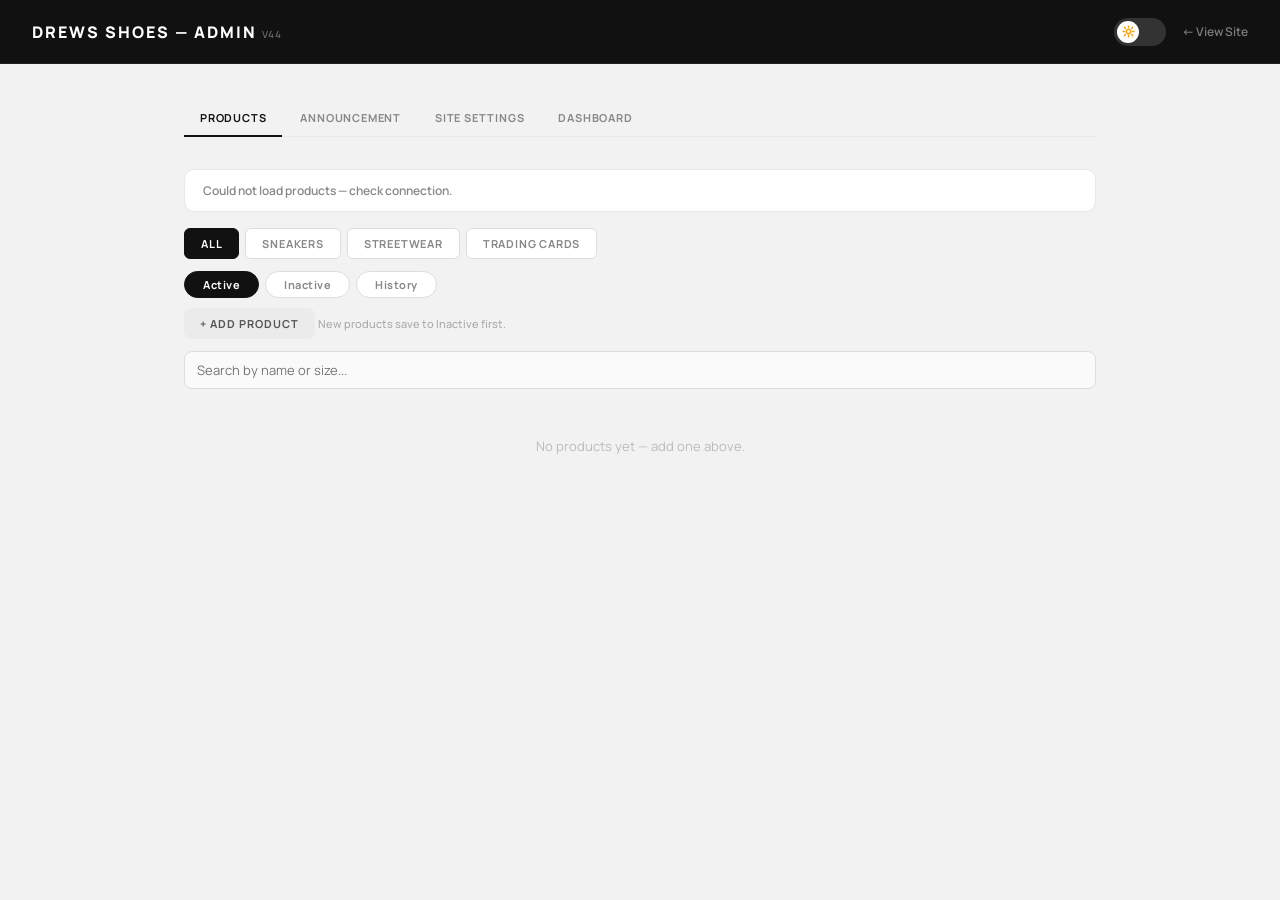
==== admin.html @ 1ef243a6 "Add files via upload" ====
<!DOCTYPE html>
<html lang="en">
<head>
  <meta charset="UTF-8">
  <meta name="viewport" content="width=device-width, initial-scale=1.0">
  <title>Drews Shoes — Admin</title>
  <link href="https://fonts.googleapis.com/css2?family=Manrope:wght@400;500;600;700;800&display=swap" rel="stylesheet">
  <style>
    *, *::before, *::after { box-sizing: border-box; margin: 0; padding: 0; }

    :root {
      --bg: #f2f2f2;
      --surface: #fff;
      --surface-alt: #f9f9f9;
      --border-col: #e8e8e8;
      --border-input: #ddd;
      --text: #111;
      --text-muted: #888;
      --text-faint: #aaa;
      --header-bg: #111;
      --header-text: #fff;
      --header-muted: rgba(255,255,255,0.45);
      --card-bg: #fff;
      --input-bg: #fafafa;
      --row-bg: #fff;
      --row-selected: #fafafa;
      --btn-primary-bg: #111;
      --btn-primary-text: #fff;
      --btn-secondary-bg: #ebebeb;
      --btn-secondary-text: #555;
      --edit-form-bg: #f9f9f9;
      --stat-bg: #fff;
      --quick-link-bg: #fafafa;
      --quick-link-hover: #f0f0f0;
      --pill-active-bg: #111;
      --pill-active-text: #fff;
      --bulk-text: #111;
      --modal-overlay: rgba(0,0,0,0.6);
      --warning-bg: #fff8e1;
      --warning-border: #f59e0b;
      --warning-text: #92400e;
    }

    [data-theme="dark"] {
      --bg: #111;
      --surface: #1c1c1c;
      --surface-alt: #242424;
      --border-col: #2e2e2e;
      --border-input: #383838;
      --text: #f0f0f0;
      --text-muted: #999;
      --text-faint: #666;
      --header-bg: #0a0a0a;
      --header-text: #fff;
      --header-muted: rgba(255,255,255,0.35);
      --card-bg: #1c1c1c;
      --input-bg: #242424;
      --row-bg: #1c1c1c;
      --row-selected: #252525;
      --btn-primary-bg: #f0f0f0;
      --btn-primary-text: #111;
      --btn-secondary-bg: #2a2a2a;
      --btn-secondary-text: #ccc;
      --edit-form-bg: #242424;
      --stat-bg: #1c1c1c;
      --quick-link-bg: #1c1c1c;
      --quick-link-hover: #252525;
      --pill-active-bg: #f0f0f0;
      --pill-active-text: #111;
      --bulk-text: #f0f0f0;
      --modal-overlay: rgba(0,0,0,0.85);
      --warning-bg: #2a2000;
      --warning-border: #854d0e;
      --warning-text: #fbbf24;
    }

    body { font-family: 'Manrope', sans-serif; background: var(--bg); color: var(--text); -webkit-font-smoothing: antialiased; -moz-osx-font-smoothing: grayscale; text-rendering: optimizeLegibility; min-height: 100vh; transition: background 0.2s, color 0.2s; }

    .header {
      background: #111; padding: 0 32px; height: 64px;
      display: flex; align-items: center; justify-content: space-between;
      border-bottom: 1px solid rgba(255,255,255,0.07); position: sticky; top: 0; z-index: 100;
    }
    .header h1 { font-size: 16px; font-weight: 800; letter-spacing: 2px; text-transform: uppercase; color: #fff; }
    .header a { font-size: 12px; font-weight: 600; color: rgba(255,255,255,0.45); text-decoration: none; }
    .header a:hover { color: #fff; }

    .container { max-width: 960px; margin: 0 auto; padding: 36px 24px 80px; }

    .main-tabs { display: flex; gap: 2px; margin-bottom: 32px; border-bottom: 1px solid var(--border-col); }
    .main-tab {
      padding: 10px 16px; font-size: 11px; font-weight: 700; letter-spacing: 0.8px;
      text-transform: uppercase; cursor: pointer; border: none; background: none;
      color: var(--text-muted); border-bottom: 2px solid transparent; margin-bottom: -1px;
      font-family: 'Manrope', sans-serif; transition: color 0.15s, border-color 0.15s; white-space: nowrap;
    }
    .main-tab.active { color: var(--text); border-bottom-color: var(--text); }
    .main-tab:hover { color: var(--text); }

    .tab-panel { display: none; }
    .tab-panel.active { display: block; }

    .card { background: var(--card-bg); border-radius: 14px; padding: 28px; border: 1px solid var(--border-col); margin-bottom: 20px; }
    .card h2 { font-size: 13px; font-weight: 800; letter-spacing: 1px; text-transform: uppercase; color: #111; margin-bottom: 20px; }

    .form-grid { display: grid; grid-template-columns: 1fr 1fr; gap: 14px; }
    .form-group { display: flex; flex-direction: column; gap: 6px; }
    .form-group.full { grid-column: 1 / -1; }
    label { font-size: 11px; font-weight: 700; text-transform: uppercase; letter-spacing: 0.8px; color: #888; }
    input, select, textarea {
      padding: 10px 12px; border-radius: 8px; border: 1px solid var(--border-input);
      font-family: 'Manrope', sans-serif; font-size: 13px; color: var(--text);
      background: var(--input-bg); transition: border-color 0.15s; width: 100%;
    }
    input:focus, select:focus, textarea:focus { outline: none; border-color: var(--text); background: var(--surface); }
    input[type=number]::-webkit-inner-spin-button,
    input[type=number]::-webkit-outer-spin-button { -webkit-appearance: none; margin: 0; }
    input[type=number] { -moz-appearance: textfield; }

    .row-loading {
      opacity: 0.45;
      pointer-events: none;
      transition: opacity 0.15s;
    }
    .toast-working {
      position: fixed; bottom: 24px; left: 50%; transform: translateX(-50%);
      background: #444; color: #fff; padding: 10px 20px; border-radius: 8px;
      font-size: 13px; font-weight: 600; opacity: 0; pointer-events: none;
      transition: opacity 0.15s; z-index: 9998;
    }
    .toast-working.show { opacity: 1; }
    textarea { resize: vertical; min-height: 60px; }
    .helper { font-size: 12px; color: #aaa; margin-top: 4px; line-height: 1.5; }

    .btn-primary {
      padding: 10px 20px; background: var(--btn-primary-bg); color: var(--btn-primary-text); border: none;
      border-radius: 8px; font-family: 'Manrope', sans-serif;
      font-size: 11px; font-weight: 700; letter-spacing: 1px; text-transform: uppercase;
      cursor: pointer; transition: opacity 0.15s;
      -webkit-font-smoothing: antialiased;
    }
    .btn-primary:hover { opacity: 0.78; }
    .btn-secondary {
      padding: 10px 20px; background: var(--btn-secondary-bg); color: var(--btn-secondary-text); border: none;
      border-radius: 8px; font-family: 'Manrope', sans-serif;
      font-size: 11px; font-weight: 700; letter-spacing: 1px; text-transform: uppercase;
      cursor: pointer; transition: background 0.15s;
      -webkit-font-smoothing: antialiased;
    }
    .btn-secondary:hover { background: var(--border-input); }
    .btn-danger {
      padding: 5px 11px; border-radius: 6px; border: 1px solid var(--border-col);
      background: var(--row-bg); color: var(--text-faint); cursor: pointer;
      font-size: 11px; font-weight: 600; font-family: 'Manrope', sans-serif;
      transition: color 0.15s, border-color 0.15s;
      -webkit-font-smoothing: antialiased;
    }
    .btn-danger:hover { color: #dc2626; border-color: #fca5a5; background: #fff5f5; }
    [data-theme="dark"] .btn-danger:hover { background: #2a0a0a; border-color: #7f1d1d; }
    [data-theme="dark"] .btn-edit:hover { color: var(--text); border-color: var(--text-muted); background: var(--surface-alt); }
    [data-theme="dark"] .card h2 { color: var(--text); }
    [data-theme="dark"] label { color: var(--text-muted); }
    [data-theme="dark"] .product-name { color: var(--text); }
    [data-theme="dark"] .product-meta { color: var(--text-muted); }
    [data-theme="dark"] .product-price { color: var(--text); }
    [data-theme="dark"] .confirm-title { color: var(--text); }
    [data-theme="dark"] .confirm-message { color: var(--text-muted); }
    [data-theme="dark"] .confirm-sub { color: var(--text-faint); }
    [data-theme="dark"] .relist-modal h2 { color: var(--text); }
    [data-theme="dark"] .quick-link-name { color: var(--text); }
    [data-theme="dark"] .quick-link-desc { color: var(--text-muted); }
    [data-theme="dark"] .quick-link-arrow { color: var(--text-faint); }
    [data-theme="dark"] .quick-link { border-color: var(--border-col); }
    [data-theme="dark"] .stat-value { color: var(--text); }
    [data-theme="dark"] .stat-label { color: var(--text-muted); }
    [data-theme="dark"] .helper { color: var(--text-faint); }
    [data-theme="dark"] .toggle-label { color: var(--text); }
    [data-theme="dark"] .social-label { color: var(--text-muted); }
    [data-theme="dark"] .banner-preview { border-color: var(--border-col); }
    [data-theme="dark"] .empty { color: var(--text-faint); }
    [data-theme="dark"] .status-bar { color: var(--text-muted); }
    [data-theme="dark"] .card[style*="surface-alt"] p { color: var(--text-muted); }
    [data-theme="dark"] .card[style*="surface-alt"] strong { color: var(--text); }
    [data-theme="dark"] .swatch.selected { border-color: #fff; }
    [data-theme="dark"] .row-loading { opacity: 0.3; }
    [data-theme="dark"] input::placeholder { color: var(--text-faint); }
    [data-theme="dark"] textarea::placeholder { color: var(--text-faint); }
    [data-theme="dark"] select option { background: var(--card-bg); color: var(--text); }
    [data-theme="dark"] .main-tab { color: var(--text-muted); }
    [data-theme="dark"] .main-tabs { border-bottom-color: var(--border-col); }
    [data-theme="dark"] .sub-tab:hover:not(.active) { color: var(--text); border-color: var(--text-muted); }
    [data-theme="dark"] .bulk-btn { border-color: var(--border-col); background: var(--surface-alt); color: var(--text); }
    [data-theme="dark"] .bulk-btn:hover { background: var(--row-selected); }
    [data-theme="dark"] .bulk-btn.danger { color: #fca5a5; border-color: #7f1d1d; background: #1a0808; }
    .bulk-btn.inactive-action { background:#f0f0f0; border-color:#ddd; color:#444; }
    .bulk-btn.inactive-action:hover { background:#e4e4e4; }
    [data-theme="dark"] .bulk-btn.inactive-action { background:var(--surface-alt); border-color:var(--border-col); color:var(--text-muted); }
    .bulk-btn.active-action { background:#dcfce7; border-color:#86efac; color:#16a34a; }
    .bulk-btn.active-action:hover { background:#bbf7d0; border-color:#4ade80; }
    [data-theme="dark"] .bulk-btn.active-action { background:#052e16; border-color:#166534; color:#4ade80; }
    .bulk-btn.active-action:hover { background:#bbf7d0; border-color:#4ade80; }
    [data-theme="dark"] .bulk-btn.active-action { background:#052e16; border-color:#166534; color:#4ade80; }
    .bulk-btn.sold-action { background:var(--row-bg); border-color:var(--border-col); color:var(--text-muted); }
    .bulk-btn.sold-action:hover { background:#fff5f5; border-color:#fca5a5; color:#dc2626; }
    [data-theme="dark"] .bulk-btn.sold-action:hover { background:#1f0808; border-color:#7f1d1d; color:#fca5a5; }
    [data-theme="dark"] .status-pill:hover:not(.active) { border-color: var(--text-muted) !important; color: var(--text) !important; }
    .btn-copy {
      padding: 5px 11px; border-radius: 6px; border: 1px solid var(--border-col);
      background: var(--row-bg); color: var(--text-muted); cursor: pointer;
      font-size: 11px; font-weight: 600; font-family: 'Manrope', sans-serif;
      transition: color 0.15s, border-color 0.15s, background 0.15s;
      -webkit-font-smoothing: antialiased;
    }
    .btn-copy:hover { color: #2563eb; border-color: #93c5fd; background: #eff6ff; }
    .btn-edit {
      padding: 5px 11px; border-radius: 6px; border: 1px solid var(--border-col);
      background: var(--row-bg); color: var(--text-muted); cursor: pointer;
      font-size: 11px; font-weight: 600; font-family: 'Manrope', sans-serif;
      transition: color 0.15s, border-color 0.15s, background 0.15s;
      -webkit-font-smoothing: antialiased;
    }
    .btn-edit:hover { color: var(--text); border-color: var(--text-muted); background: var(--surface-alt); }
    .btn-status {
      padding: 5px 11px; border-radius: 6px; border: none; cursor: pointer;
      font-size: 11px; font-weight: 600; letter-spacing: 0.3px;
      font-family: 'Manrope', sans-serif;
      -webkit-font-smoothing: antialiased;
    }
    .btn-status.in-stock { background: #f0f0f0; color: #444; border-color: #ddd; }
    .btn-status.in-stock:hover { background: #e4e4e4; border-color: #bbb; }
    [data-theme="dark"] .btn-status.in-stock { background: var(--surface-alt); border-color: var(--border-col); color: var(--text-muted); }
    [data-theme="dark"] .btn-status.in-stock:hover { background: var(--row-selected); border-color: var(--text-muted); color: var(--text); }
    .btn-status-active { background:#dcfce7 !important; color:#16a34a !important; border:1px solid #86efac !important; }
    .btn-status-active:hover { background:#bbf7d0 !important; border-color:#4ade80 !important; }
    [data-theme="dark"] .btn-status-active { background:#052e16 !important; border-color:#166534 !important; color:#4ade80 !important; }
    .btn-status.sold { background: #fee2e2; color: #dc2626; }
    .btn-sold {
      padding: 5px 10px; border-radius: 6px; border: 1px solid var(--border-col);
      background: var(--row-bg); color: var(--text-muted); cursor: pointer;
      font-size: 11px; font-weight: 600; font-family: 'Manrope', sans-serif;
      transition: all 0.15s; white-space: nowrap;
    }
    .btn-sold:hover { background: #fff5f5; border-color: #fca5a5; color: #dc2626; }
    [data-theme="dark"] .btn-sold:hover { background: #1f0808; border-color: #7f1d1d; color: #fca5a5; }

    .sub-tabs { display: flex; gap: 6px; margin-bottom: 12px; }

    .status-pill {
      padding: 5px 18px; border-radius: 100px !important;
      font-size: 11px; font-weight: 700; letter-spacing: 0.5px;
      font-family: 'Manrope', sans-serif; cursor: pointer;
      border: 1.5px solid var(--border-input) !important; background: var(--row-bg) !important; color: var(--text-muted) !important;
      transition: all 0.15s;
      display: inline-block;
    }
    .status-pill.active { background: var(--pill-active-bg) !important; color: var(--pill-active-text) !important; border-color: var(--pill-active-bg) !important; }
    .pill-count { opacity: 0.6; font-weight: 600; font-size: 10px; }
    .status-pill:hover:not(.active) { border-color: #999 !important; color: #555 !important; }

    .bulk-bar {
      display: flex; align-items: center; justify-content: space-between;
      background: #111; border-radius: 10px; padding: 10px 16px;
      margin-bottom: 14px; gap: 12px; flex-wrap: wrap;
    }
    .bulk-left { font-size: 12px; font-weight: 700; color: var(--bulk-text); letter-spacing: 0.5px; }
    .bulk-actions { display: flex; gap: 8px; flex-wrap: wrap; }
    .bulk-btn {
      padding: 5px 12px; border-radius: 6px; border: 1px solid var(--border-input);
      background: #fff; color: #444; cursor: pointer;
      font-size: 11px; font-weight: 600; font-family: 'Manrope', sans-serif;
      transition: all 0.15s; white-space: nowrap;
    }
    .bulk-btn:hover { background: #f0f0f0; border-color: #bbb; }
    .bulk-btn.danger { border-color: #fca5a5; color: #dc2626; background: #fff5f5; }
    .bulk-btn.danger:hover { background: #fee2e2; }

    .product-checkbox {
      width: 16px; height: 16px; cursor: pointer; flex-shrink: 0;
      accent-color: #111;
    }
    .sub-tab {
      padding: 7px 16px; font-size: 11px; font-weight: 700; letter-spacing: 0.8px;
      text-transform: uppercase; cursor: pointer; border: 1px solid var(--border-input);
      background: var(--row-bg); color: var(--text-muted); border-radius: 6px;
      font-family: 'Manrope', sans-serif; transition: all 0.15s;
    }
    .sub-tab.active { background: var(--pill-active-bg); color: var(--pill-active-text); border-color: var(--pill-active-bg); }
    .sub-tab:hover:not(.active) { color: var(--text); border-color: var(--text); }

    .product-list { display: flex; flex-direction: column; gap: 10px; }
    .product-row {
      background: var(--row-bg); border-radius: 12px; border: 1px solid var(--border-col);
      padding: 14px 16px; display: flex; align-items: center; gap: 14px;
    }
    .product-thumb { width: 56px; height: 56px; border-radius: 8px; object-fit: contain; background: var(--surface-alt); flex-shrink: 0; border: 1px solid var(--border-col); }
    .product-info { flex: 1; min-width: 0; }
    .product-name { font-size: 13px; font-weight: 700; color: #111; white-space: nowrap; overflow: hidden; text-overflow: ellipsis; }
    .product-meta { font-size: 11px; color: #999; margin-top: 2px; }
    .product-price { font-size: 15px; font-weight: 800; color: #111; flex-shrink: 0; }
    .product-actions { display: flex; gap: 6px; flex-shrink: 0; }
    .edit-form { background: var(--edit-form-bg); border: 1px solid var(--border-col); border-radius: 12px; padding: 20px; margin-top: -6px; margin-bottom: 4px; }

    .img-preview { width: 80px; height: 80px; border-radius: 8px; border: 1px solid var(--border-input); object-fit: contain; background: #fff; display: none; }
    .img-row { display: flex; align-items: center; gap: 12px; }
    .img-row input { flex: 1; }

    .status-bar { background: var(--row-bg); border: 1px solid var(--border-col); border-radius: 10px; padding: 12px 18px; margin-bottom: 16px; font-size: 12px; color: #888; font-weight: 600; display: none; }

    /* BANNER */
    .banner-preview { border-radius: 10px; padding: 14px 20px; text-align: center; font-size: 13px; font-weight: 600; margin-bottom: 20px; border: 2px dashed #ddd; color: #999; transition: all 0.2s; }
    .banner-preview.live { border-style: solid; }
    .toggle-row { display: flex; align-items: center; gap: 12px; }
    .toggle { position: relative; width: 44px; height: 24px; background: #ddd; border-radius: 12px; cursor: pointer; transition: background 0.2s; flex-shrink: 0; border: none; }
    .toggle.on { background: #111; }
    .toggle::after { content: ""; position: absolute; width: 18px; height: 18px; background: #fff; border-radius: 50%; top: 3px; left: 3px; transition: left 0.2s; box-shadow: 0 1px 3px rgba(0,0,0,0.2); }
    .toggle.on::after { left: 23px; }
    .toggle-label { font-size: 13px; font-weight: 600; color: #111; }
    .swatches { display: flex; gap: 8px; flex-wrap: wrap; }
    .swatch { width: 32px; height: 32px; border-radius: 6px; cursor: pointer; border: 2px solid transparent; transition: border-color 0.15s; }
    .swatch.selected { border-color: #111; }

    /* SETTINGS */
    .social-row { display: flex; align-items: center; gap: 12px; margin-bottom: 10px; }
    .social-label { font-size: 12px; font-weight: 700; color: #555; width: 90px; flex-shrink: 0; }
    .social-row input { flex: 1; }
    .settings-section { margin-bottom: 24px; }
    .settings-section h3 { font-size: 12px; font-weight: 700; letter-spacing: 1px; text-transform: uppercase; color: #888; margin-bottom: 14px; padding-bottom: 8px; border-bottom: 1px solid #eee; }

    /* PROFIT */
    .stats-grid { display: grid; grid-template-columns: repeat(3, 1fr); gap: 14px; margin-bottom: 24px; }
    .stat-box { background: var(--row-bg); border-radius: 12px; border: 1px solid var(--border-col); padding: 20px; text-align: center; }
    .stat-value { font-size: 24px; font-weight: 800; color: #111; letter-spacing: -1px; }
    .stat-value.green { color: #16a34a; }
    .stat-value.red { color: #dc2626; }
    .stat-label { font-size: 11px; font-weight: 600; color: #aaa; text-transform: uppercase; letter-spacing: 0.8px; margin-top: 4px; }
    .profit-list { display: flex; flex-direction: column; gap: 8px; }
    .profit-row { background: #fff; border-radius: 10px; border: 1px solid #e8e8e8; padding: 12px 16px; display: flex; align-items: center; gap: 12px; flex-wrap: wrap; }
    .profit-name { flex: 1; font-size: 13px; font-weight: 600; color: #111; min-width: 120px; }
    .profit-detail { font-size: 12px; color: #888; }
    .profit-gain { font-size: 13px; font-weight: 800; }
    .profit-gain.pos { color: #16a34a; }
    .profit-gain.neg { color: #dc2626; }
    .empty { text-align: center; padding: 40px; color: #bbb; font-size: 13px; }

    .toast { position: fixed; bottom: 24px; left: 50%; transform: translateX(-50%); background: #111; color: #fff; padding: 12px 24px; border-radius: 8px; font-size: 13px; font-weight: 600; opacity: 0; pointer-events: none; transition: opacity 0.2s; z-index: 9999; }
    .toast.show { opacity: 1; }

    .modal-overlay { position: fixed; inset: 0; background: var(--modal-overlay); z-index: 1000; display: flex; align-items: center; justify-content: center; opacity: 0; pointer-events: none; transition: opacity 0.2s; }
    .modal-overlay.active { opacity: 1; pointer-events: all; }
    .relist-modal { background: var(--card-bg); border-radius: 16px; padding: 28px; width: 90%; max-width: 520px; max-height: 90vh; overflow-y: auto; }
    .relist-modal h2 { font-size: 15px; font-weight: 800; letter-spacing: 0.5px; text-transform: uppercase; color: #111; margin-bottom: 8px; }

    .confirm-modal-box {
      background: var(--card-bg);
      border-radius: 16px;
      padding: 32px 28px;
      width: 90%; max-width: 400px;
      text-align: center;
      box-shadow: 0 20px 60px rgba(0,0,0,0.2);
    }
    .confirm-icon {
      width: 48px; height: 48px; border-radius: 12px;
      background: #f0f0f0;
      display: flex; align-items: center; justify-content: center;
      font-size: 22px; margin: 0 auto 16px;
    }
    .confirm-title {
      font-size: 18px; font-weight: 800; color: #111;
      margin-bottom: 10px; letter-spacing: -0.5px;
    }
    .confirm-message {
      font-size: 13px; font-weight: 600; color: #888;
      margin-bottom: 8px; line-height: 1.5;
    }
    .confirm-sub {
      font-size: 12px; color: #bbb; margin-bottom: 24px; line-height: 1.5;
    }
    .confirm-btns { display: flex; flex-direction: column; gap: 8px; }

    .quick-links { display: flex; flex-direction: column; gap: 10px; }
    .quick-link {
      display: flex; align-items: center; gap: 16px;
      padding: 14px 16px; border-radius: 12px; border: 1px solid var(--border-col);
      text-decoration: none; background: var(--quick-link-bg);
      transition: background 0.15s, border-color 0.15s;
    }
    .quick-link:hover { background: var(--quick-link-hover); border-color: var(--border-input); }
    .quick-link-icon {
      width: 40px; height: 40px; border-radius: 10px; flex-shrink: 0;
      display: flex; align-items: center; justify-content: center;
    }
    .quick-link-icon svg {
      width: 18px; height: 18px; fill: none; stroke: #fff;
      stroke-width: 1.8; stroke-linecap: round; stroke-linejoin: round;
    }
    .quick-link-info { flex: 1; min-width: 0; }
    .quick-link-name { font-size: 13px; font-weight: 700; color: #111; }
    .quick-link-desc { font-size: 12px; color: #999; margin-top: 2px; }
    .quick-link-arrow { font-size: 16px; color: #ccc; flex-shrink: 0; }

    @media (max-width: 640px) {
      /* Layout */
      .form-grid { grid-template-columns: 1fr; }
      .stats-grid { grid-template-columns: 1fr 1fr; }
      .header { padding: 0 14px; }
      .header h1 { font-size: 13px; letter-spacing: 1px; }
      .container { padding: 20px 12px 80px; }

      /* Main tabs - scrollable */
      .main-tabs { gap: 0; overflow-x: auto; -webkit-overflow-scrolling: touch; border-bottom: 1px solid var(--border-col); }
      .main-tab { padding: 10px 14px; font-size: 10px; white-space: nowrap; }

      /* Cards */
      .card { padding: 18px 14px; }
      .card h2 { font-size: 12px; margin-bottom: 14px; }

      /* Sub tabs */
      .sub-tabs { overflow-x: auto; -webkit-overflow-scrolling: touch; flex-wrap: nowrap; gap: 5px; padding-bottom: 4px; }
      .sub-tab { white-space: nowrap; padding: 6px 12px; font-size: 10px; }
      .status-pill { padding: 4px 12px; font-size: 10px; }

      /* Product rows - stack cleanly */
      .product-row { flex-wrap: wrap; gap: 10px; padding: 12px; }
      .product-thumb { width: 48px; height: 48px; }
      .product-info { flex: 1; min-width: 0; }
      .product-name { font-size: 12px; }
      .product-meta { font-size: 10px; }
      .product-price { font-size: 14px; order: 3; }
      .product-actions { width: 100%; display: flex; flex-wrap: wrap; gap: 5px; order: 4; }
      .product-actions button { flex: 1; min-width: 70px; font-size: 10px; padding: 7px 6px; text-align: center; }

      /* Bulk bar */
      .bulk-bar { flex-direction: column; align-items: flex-start; gap: 8px; }

      /* Select all row */
      .product-checkbox { width: 18px; height: 18px; }

      /* Edit form */
      .edit-form { padding: 14px; }
      .edit-form .form-grid { grid-template-columns: 1fr; }

      /* Buttons */
      .btn-primary, .btn-secondary { padding: 10px 16px; font-size: 11px; }

      /* Confirm modals */
      .confirm-modal-box { padding: 24px 20px; }
      .confirm-title { font-size: 16px; }
      .confirm-btns { flex-direction: column; gap: 8px; }
      .confirm-btns button { width: 100%; }

      /* Relist modal */
      .relist-modal { padding: 20px; max-height: 85vh; }

      /* Stats boxes */
      .stat-box { padding: 14px; }
      .stat-value { font-size: 20px; }

      /* Quick links */
      .quick-link { padding: 12px; }
      .quick-link-icon { width: 36px; height: 36px; }
      .quick-link-name { font-size: 12px; }
      .quick-link-desc { display: none; }

      /* Social rows in settings */
      .social-row { flex-direction: column; align-items: flex-start; gap: 6px; }
      .social-label { width: auto; }

      /* Banner preview */
      .banner-preview { font-size: 12px; padding: 10px; }

      /* Price field with $ prefix */
      .img-row { flex-wrap: wrap; }
      .img-preview { width: 60px; height: 60px; }

      /* Archive stats inline */
      .stat-box[style] { min-width: 0; }
    }

    @media (max-width: 380px) {
      .main-tab { padding: 9px 10px; font-size: 9px; }
      .product-actions button { font-size: 9px; padding: 6px 4px; }
      .stats-grid { grid-template-columns: 1fr; }
    }
  </style>
</head>
<body>

<header class="header">
  <h1>DREWS SHOES — Admin <span style="font-size:10px;font-weight:500;opacity:0.4;letter-spacing:1px;">v44</span></h1>
  <div style="display:flex; align-items:center; gap:16px;">
    <button id="themeToggle" onclick="toggleTheme()" aria-label="Toggle dark mode" style="background:none; border:none; cursor:pointer; padding:0; display:flex; align-items:center;">
      <div id="themeSwitch" style="width:52px; height:28px; border-radius:14px; background:rgba(255,255,255,0.2); display:flex; align-items:center; padding:3px; transition:background 0.25s; position:relative;">
        <div id="thumbCircle" style="width:22px; height:22px; border-radius:50%; background:#fff; transition:transform 0.25s; display:flex; align-items:center; justify-content:center; transform:translateX(0);">
          <svg id="sunIcon" width="13" height="13" viewBox="0 0 24 24" fill="none" stroke="#f59e0b" stroke-width="2.5" stroke-linecap="round">
            <circle cx="12" cy="12" r="4"/><line x1="12" y1="2" x2="12" y2="5"/><line x1="12" y1="19" x2="12" y2="22"/>
            <line x1="4.22" y1="4.22" x2="6.34" y2="6.34"/><line x1="17.66" y1="17.66" x2="19.78" y2="19.78"/>
            <line x1="2" y1="12" x2="5" y2="12"/><line x1="19" y1="12" x2="22" y2="12"/>
            <line x1="4.22" y1="19.78" x2="6.34" y2="17.66"/><line x1="17.66" y1="6.34" x2="19.78" y2="4.22"/>
          </svg>
          <svg id="moonIcon" width="12" height="12" viewBox="0 0 24 24" fill="none" stroke="#a78bfa" stroke-width="2.5" stroke-linecap="round" style="display:none;">
            <path d="M21 12.79A9 9 0 1 1 11.21 3 7 7 0 0 0 21 12.79z"/>
          </svg>
        </div>
      </div>
    </button>
    <a href="index.html" style="font-size:12px; font-weight:600; color:rgba(255,255,255,0.45); text-decoration:none;">← View Site</a>
  </div>
</header>

<div class="container">

  <div class="main-tabs">
    <button class="main-tab active" onclick="switchMainTab('products')">Products</button>
    <button class="main-tab" onclick="switchMainTab('banner')">Announcement</button>
    <button class="main-tab" onclick="switchMainTab('settings')">Site Settings</button>
    <button class="main-tab" onclick="switchMainTab('dashboard')">Dashboard</button>
  </div>

  <!-- PRODUCTS -->
  <div class="tab-panel active" id="panel-products">
    <div class="status-bar" id="statusBar">Loading products...</div>
    <!-- Category tabs -->
    <div class="sub-tabs" id="categoryTabs">
      <button class="sub-tab active" onclick="switchCategory('all')">All</button>
      <button class="sub-tab" onclick="switchCategory('sneakers')">Sneakers</button>
      <button class="sub-tab" onclick="switchCategory('streetwear')">Streetwear</button>
      <button class="sub-tab" onclick="switchCategory('cards')">Trading Cards</button>
    </div>
    <!-- Status pills - rendered once, updated via switchStatus -->
    <div id="statusTabsContainer">
      <div style="display:flex; gap:6px; margin-bottom:10px;">
        <button class="status-pill active" id="pillActive" onclick="switchStatus('active')">Active <span class="pill-count" id="countActive"></span></button>
        <button class="status-pill" id="pillInactive" onclick="switchStatus('inactive')">Inactive <span class="pill-count" id="countInactive"></span></button>
        <button class="status-pill" id="pillArchive" onclick="switchStatus('archive')">History <span class="pill-count" id="countArchive"></span></button>
      </div>
    </div>
    <!-- Add Product trigger -->
    <div id="addProductCard" style="display:flex; flex-direction:column; align-items:flex-end; gap:5px; margin-bottom:12px;">
      <button class="btn-secondary" style="padding:8px 16px; font-size:11px;" onclick="openAddProductModal()">+ Add Product</button>
      <span style="font-size:11px; color:var(--text-faint); font-weight:500; line-height:1;">New products save to Inactive first.</span>
    </div>
    <div id="searchBar" style="margin-bottom:8px; display:none;">
      <div style="position:relative;">
        <input type="text" id="searchInput" placeholder="Search by name or size..." oninput="applySearch()"
          style="width:100%; padding:9px 36px 9px 12px; border:1px solid var(--border-input); border-radius:8px;
          background:var(--input-bg); color:var(--text); font-family:'Manrope',sans-serif; font-size:13px;">
        <button id="searchClear" onclick="clearSearch()" style="display:none; position:absolute; right:10px; top:50%;
          transform:translateY(-50%); background:none; border:none; cursor:pointer; color:var(--text-muted);
          font-size:16px; line-height:1; padding:0;">✕</button>
      </div>
    </div>
    <div class="product-list" id="productList"></div>
  </div>

  <!-- ANNOUNCEMENT -->
  <div class="tab-panel" id="panel-banner">
    <div class="card">
      <h2>Announcement Banner</h2>
      <p style="font-size:13px; color:#888; margin-bottom:20px; line-height:1.6;">Show a message at the top of every page — great for sales, new drops, or any update.</p>
      <div id="bannerPreview" class="banner-preview">Banner preview will appear here</div>
      <div class="form-grid">
        <div class="form-group full">
          <label>Message</label>
          <input type="text" id="bannerText" placeholder="e.g. New Jordan drop Friday at 6PM — follow @drewsshoes_ on IG" oninput="updateBannerPreview()">
        </div>
        <div class="form-group">
          <label>Background Color</label>
          <div class="swatches" style="margin-top:6px;">
            <div class="swatch selected" style="background:#111;" data-color="#111" data-text="#fff" onclick="selectSwatch(this)"></div>
            <div class="swatch" style="background:#dc2626;" data-color="#dc2626" data-text="#fff" onclick="selectSwatch(this)"></div>
            <div class="swatch" style="background:#16a34a;" data-color="#16a34a" data-text="#fff" onclick="selectSwatch(this)"></div>
            <div class="swatch" style="background:#2563eb;" data-color="#2563eb" data-text="#fff" onclick="selectSwatch(this)"></div>
            <div class="swatch" style="background:#9333ea;" data-color="#9333ea" data-text="#fff" onclick="selectSwatch(this)"></div>
            <div class="swatch" style="background:#f59e0b;" data-color="#f59e0b" data-text="#111" onclick="selectSwatch(this)"></div>
          </div>
        </div>
        <div class="form-group">
          <label>Status</label>
          <div class="toggle-row" style="margin-top:10px;">
            <button class="toggle" id="bannerToggle" onclick="toggleBanner()"></button>
            <span class="toggle-label" id="bannerToggleLabel">Off</span>
          </div>
        </div>
      </div>
      <div style="margin-top:20px; display:flex; gap:10px;">
        <button class="btn-primary" onclick="saveBanner()">Save Banner</button>
        <button class="btn-secondary" onclick="clearBanner()">Clear</button>
      </div>
    </div>
    <div class="card" style="background:var(--surface-alt);">
      <h2>How It Works</h2>
      <p style="font-size:13px; color:var(--text-muted); line-height:1.8;">
        1. Type your message and pick a color.<br>
        2. Toggle it <strong>On</strong> and hit <strong>Save Banner</strong>.<br>
        3. The banner saves to this browser. To show it on the live site, a small script on each page reads it — this works best if you always manage the site from the same browser/device.<br>
        4. Toggle <strong>Off</strong> anytime to hide it without losing your message.
      </p>
    </div>
  </div>

  <!-- SETTINGS -->
  <div class="tab-panel" id="panel-settings">
    <div class="card">
      <h2>Contact</h2>
      <div class="form-group full">
        <label>Contact Email</label>
        <input type="email" id="settingEmail" placeholder="yourname@email.com">
        <span class="helper">Powers the "Email Us" button in the purchase popup when a customer clicks on a product.</span>
      </div>
    </div>
    <div class="card">
      <h2>Social Links</h2>
      <p class="helper" style="margin-bottom:16px; line-height:1.6;">These URLs power the social buttons in your site footer. Leave blank to default to the platform homepage.</p>
      <div class="social-row"><span class="social-label">Instagram</span><input type="text" id="socialIG" placeholder="https://www.instagram.com/yourhandle"></div>
      <div class="social-row"><span class="social-label">YouTube</span><input type="text" id="socialYT" placeholder="https://www.youtube.com/@yourhandle"></div>
      <div class="social-row"><span class="social-label">TikTok</span><input type="text" id="socialTT" placeholder="https://www.tiktok.com/@yourhandle"></div>
      <div class="social-row"><span class="social-label">Facebook</span><input type="text" id="socialFB" placeholder="https://facebook.com/yourpage"></div>
      <div class="social-row"><span class="social-label">Twitter / X</span><input type="text" id="socialTW" placeholder="https://twitter.com/yourhandle"></div>
    </div>
    <div class="card">
      <h2>Copyright</h2>
      <div class="form-group">
        <label>Founded Year</label>
        <input type="number" id="settingYear" placeholder="2018">
        <span class="helper">Updates the footer copyright year on the live site</span>
      </div>
    </div>
    <button class="btn-primary" onclick="saveSettings()">Save Settings</button>
    <p style="font-size:12px; color:#aaa; margin-top:12px;">Settings are saved locally in this browser for reference.</p>
  </div>

  <!-- DASHBOARD -->
  <div class="tab-panel" id="panel-dashboard">

    <!-- Site Stats -->
    <div class="card">
      <h2>Site Stats</h2>
      <div class="stats-grid">
        <div class="stat-box"><div class="stat-value" id="statTotal">—</div><div class="stat-label">Total Listings</div></div>
        <div class="stat-box"><div class="stat-value green" id="statAvailable">—</div><div class="stat-label">Available</div></div>
        <div class="stat-box"><div class="stat-value red" id="statSold">—</div><div class="stat-label">Sold</div></div>
        <div class="stat-box"><div class="stat-value" id="statSneakers">—</div><div class="stat-label">Sneakers</div></div>
        <div class="stat-box"><div class="stat-value" id="statStreetwear">—</div><div class="stat-label">Streetwear</div></div>
        <div class="stat-box"><div class="stat-value" id="statCards">—</div><div class="stat-label">Trading Cards</div></div>
      </div>
      <button class="btn-secondary" style="margin-top:4px;" onclick="loadStats().then(()=>showToast('Stats refreshed!'))">Refresh Stats</button>
    </div>

    <!-- Quick Links -->
    <div class="card">
      <h2>Quick Links</h2>
      <div class="quick-links">
        <a href="https://dashboard.stripe.com" target="_blank" class="quick-link">
          <div class="quick-link-icon" style="background:#635bff;">
            <svg viewBox="0 0 24 24"><path d="M21 4H3C1.9 4 1 4.9 1 6v12c0 1.1.9 2 2 2h18c1.1 0 2-.9 2-2V6c0-1.1-.9-2-2-2zm0 14H3V6h18v12z"/><path d="M5 10h3v4H5z"/></svg>
          </div>
          <div class="quick-link-info">
            <div class="quick-link-name">Stripe Dashboard</div>
            <div class="quick-link-desc">View payments, payouts, and sales history</div>
          </div>
          <div class="quick-link-arrow">→</div>
        </a>
        <a href="https://supabase.com/dashboard" target="_blank" class="quick-link">
          <div class="quick-link-icon" style="background:#3ecf8e;">
            <svg viewBox="0 0 24 24"><ellipse cx="12" cy="7" rx="8" ry="4"/><path d="M4 7v5c0 2.2 3.6 4 8 4s8-1.8 8-4V7"/><path d="M4 12v5c0 2.2 3.6 4 8 4s8-1.8 8-4v-5"/></svg>
          </div>
          <div class="quick-link-info">
            <div class="quick-link-name">Supabase</div>
            <div class="quick-link-desc">Manage your database and products table</div>
          </div>
          <div class="quick-link-arrow">→</div>
        </a>
        <a href="https://github.com" target="_blank" class="quick-link">
          <div class="quick-link-icon" style="background:#111;">
            <svg viewBox="0 0 24 24"><path d="M12 2C6.48 2 2 6.48 2 12c0 4.42 2.87 8.17 6.84 9.49.5.09.68-.22.68-.48v-1.7c-2.78.6-3.37-1.34-3.37-1.34-.45-1.16-1.11-1.47-1.11-1.47-.91-.62.07-.61.07-.61 1 .07 1.53 1.03 1.53 1.03.89 1.52 2.34 1.08 2.91.83.09-.65.35-1.08.63-1.33-2.22-.25-4.55-1.11-4.55-4.94 0-1.09.39-1.98 1.03-2.68-.1-.25-.45-1.27.1-2.64 0 0 .84-.27 2.75 1.02A9.56 9.56 0 0 1 12 6.8c.85 0 1.71.11 2.51.33 1.91-1.29 2.75-1.02 2.75-1.02.55 1.37.2 2.39.1 2.64.64.7 1.03 1.59 1.03 2.68 0 3.84-2.34 4.68-4.57 4.93.36.31.68.92.68 1.85v2.74c0 .27.18.58.69.48A10.01 10.01 0 0 0 22 12c0-5.52-4.48-10-10-10z"/></svg>
          </div>
          <div class="quick-link-info">
            <div class="quick-link-name">GitHub</div>
            <div class="quick-link-desc">Update your site files and manage your repo</div>
          </div>
          <div class="quick-link-arrow">→</div>
        </a>
        <a href="https://www.instagram.com" target="_blank" class="quick-link" id="quickLinkIG">
          <div class="quick-link-icon" style="background:linear-gradient(135deg,#f09433,#e6683c,#dc2743,#cc2366,#bc1888);">
            <svg viewBox="0 0 24 24"><rect x="3" y="3" width="18" height="18" rx="5"/><circle cx="12" cy="12" r="4"/><circle cx="17.5" cy="6.5" r="1.2"/></svg>
          </div>
          <div class="quick-link-info">
            <div class="quick-link-name">Instagram</div>
            <div class="quick-link-desc">Check DMs and manage your store page</div>
          </div>
          <div class="quick-link-arrow">→</div>
        </a>
        <a href="index.html" target="_blank" class="quick-link">
          <div class="quick-link-icon" style="background:#2563eb;">
            <svg viewBox="0 0 24 24"><path d="M3 9l9-7 9 7v11a2 2 0 0 1-2 2H5a2 2 0 0 1-2-2z"/><polyline points="9 22 9 12 15 12 15 22"/></svg>
          </div>
          <div class="quick-link-info">
            <div class="quick-link-name">View Your Site</div>
            <div class="quick-link-desc">Open the live storefront in a new tab</div>
          </div>
          <div class="quick-link-arrow">→</div>
        </a>
      </div>
    </div>

  </div>

</div>

<!-- MARK AS SOLD CONFIRM MODAL -->
<div class="modal-overlay" id="confirmModal">
  <div class="confirm-modal-box">
    <p class="confirm-title">Mark as Sold?</p>
    <p class="confirm-message" id="confirmMessage"></p>
    <p class="confirm-sub">This will remove it from your listings and move it to History.</p>
    <div class="confirm-btns">
      <button class="btn-primary" onclick="markSold()">Yes, Move to History</button>
      <button class="btn-secondary" onclick="document.getElementById('confirmModal').classList.remove('active')">Cancel</button>
    </div>
  </div>
</div>

<!-- REMOVE CONFIRM MODAL -->
<div class="modal-overlay" id="removeModal">
  <div class="confirm-modal-box">
    <p class="confirm-title" style="color:#dc2626;">Remove Product?</p>
    <p class="confirm-message" id="removeMessage"></p>
    <p class="confirm-sub">This permanently deletes the product. This cannot be undone.</p>
    <div class="confirm-btns">
      <button class="btn-primary" style="background:#dc2626;" onclick="window.pendingArchiveDeleteId ? confirmArchiveDelete() : confirmRemove()">Yes, Remove</button>
      <button class="btn-secondary" onclick="document.getElementById('removeModal').classList.remove('active')">Cancel</button>
    </div>
  </div>
</div>

<!-- ADD PRODUCT MODAL -->
<div class="modal-overlay" id="addProductModal" onclick="if(event.target===this)closeAddProductModal()">
  <div class="relist-modal">
    <h2>Add Product</h2>
    <div class="form-grid">
      <div class="form-group full">
        <label>Product Name</label>
        <input type="text" id="inputName" placeholder='e.g. Nike Kobe 5 Protro "Hall of Fame"'>
      </div>
      <div class="form-group">
        <label>Category</label>
        <select id="inputCategory" onchange="updateAddFormCategory()">
          <option value="sneakers">Sneakers</option>
          <option value="streetwear">Streetwear</option>
          <option value="cards">Trading Cards</option>
        </select>
      </div>
      <div class="form-group" id="sizeGroup">
        <label>Size (US)</label>
        <input type="number" id="inputSize" step="0.5" placeholder="e.g. 10">
      </div>
      <div class="form-group" id="metaGroup" style="display:none;">
        <label>Size / Description</label>
        <input type="text" id="inputMeta" placeholder="e.g. Size L, Hobby Box">
      </div>
      <div class="form-group">
        <label>Price</label>
        <div style="display:flex; align-items:center;">
          <span style="padding:10px 10px 10px 12px; background:var(--surface-alt); border:1px solid var(--border-input); border-right:none; border-radius:8px 0 0 8px; font-size:13px; color:var(--text-muted); font-weight:600;">$</span>
          <input type="text" id="inputPrice" placeholder="0.00" style="border-radius:0 8px 8px 0; border-left:none;" inputmode="decimal">
        </div>
      </div>
      <div class="form-group full">
        <label>Image Path or URL</label>
        <div class="img-row">
          <input type="text" id="inputImage" placeholder="images/products/filename.jpg" oninput="previewImg(this.value)">
          <img class="img-preview" id="imgPreview" src="" alt="preview">
        </div>
      </div>
      <div class="form-group full">
        <label>Additional Images (one per line)</label>
        <textarea id="inputImages" placeholder="images/products/shoe-side.jpg&#10;images/products/shoe-sole.jpg"></textarea>
      </div>
      <div class="form-group full">
        <label>Stripe Payment Link (optional)</label>
        <input type="text" id="inputStripe" placeholder="https://buy.stripe.com/...">
      </div>
      <div class="form-group" style="display:none;">
        <select id="inputStatus"><option value="inactive">Inactive</option></select>
      </div>
    </div>
    <div style="display:flex; gap:10px; margin-top:20px;">
      <button class="btn-primary" onclick="addProduct()">Add Product</button>
      <button class="btn-secondary" onclick="closeAddProductModal()">Cancel</button>
    </div>
  </div>
</div>

<!-- ARCHIVE BULK EDIT MODAL -->
<div class="modal-overlay" id="archiveBulkEditModal" onclick="if(event.target===this)closeArchiveBulkEditModal()">
  <div class="relist-modal">
    <h2>Edit Selected History Items</h2>
    <div style="background:var(--warning-bg); border:1px solid var(--warning-border); border-radius:8px; padding:10px 14px; margin-bottom:20px; font-size:12px; color:var(--warning-text); font-weight:600;">
      ⚠ Changes will apply to all <span id="archiveBulkEditCount">0</span> selected items. Leave a field blank to keep existing values.
    </div>
    <div class="form-grid">
      <div class="form-group full"><label>Product Name</label><input type="text" id="abeName" placeholder='e.g. Nike Kobe 5 Protro "Hall of Fame"'></div>
      <div class="form-group"><label>Price</label><input type="text" id="abePrice" placeholder="e.g. 240" inputmode="decimal"></div>
      <div class="form-group"><label>Size (US)</label><input type="number" id="abeSize" step="0.5" placeholder="e.g. 10"></div>
      <div class="form-group full"><label>Image URL</label><input type="text" id="abeImage" placeholder="images/products/filename.jpg"></div>
      <div class="form-group full"><label>Stripe Payment Link</label><input type="text" id="abeStripe" placeholder="https://buy.stripe.com/..."></div>
    </div>
    <div style="display:flex; gap:10px; margin-top:20px;">
      <button class="btn-primary" onclick="confirmArchiveBulkEdit()">Save Changes</button>
      <button class="btn-secondary" onclick="closeArchiveBulkEditModal()">Cancel</button>
    </div>
  </div>
</div>

<!-- BULK ARCHIVE RELIST CONFIRM MODAL -->
<div class="modal-overlay" id="bulkArchiveRelistModal">
  <div class="confirm-modal-box">
    <p class="confirm-title">Move to Active?</p>
    <p class="confirm-message" id="bulkArchiveRelistMessage"></p>
    <p class="confirm-sub">These will be moved to Active listings as-is, without editing any details.</p>
    <div class="confirm-btns">
      <button class="btn-primary" onclick="confirmBulkArchiveRelist()">Yes, Move to Active</button>
      <button class="btn-secondary" onclick="document.getElementById('bulkArchiveRelistModal').classList.remove('active')">Cancel</button>
    </div>
  </div>
</div>

<!-- BULK SOLD CONFIRM MODAL -->
<div class="modal-overlay" id="bulkSoldModal">
  <div class="confirm-modal-box">
    <p class="confirm-title">Mark as Sold?</p>
    <p class="confirm-message" id="bulkSoldMessage"></p>
    <p class="confirm-sub">These will be removed from your listings and moved to History.</p>
    <div class="confirm-btns">
      <button class="btn-primary" onclick="confirmBulkSold()">Yes, Move to History</button>
      <button class="btn-secondary" onclick="document.getElementById('bulkSoldModal').classList.remove('active')">Cancel</button>
    </div>
  </div>
</div>

<!-- BULK REMOVE CONFIRM MODAL -->
<div class="modal-overlay" id="bulkRemoveModal">
  <div class="confirm-modal-box">
    <p class="confirm-title" style="color:#dc2626;">Remove Products?</p>
    <p class="confirm-message" id="bulkRemoveMessage"></p>
    <p class="confirm-sub">This permanently deletes the selected products. This cannot be undone.</p>
    <div class="confirm-btns">
      <button class="btn-primary" style="background:#dc2626;" onclick="confirmBulkRemove()">Yes, Remove</button>
      <button class="btn-secondary" onclick="document.getElementById('bulkRemoveModal').classList.remove('active')">Cancel</button>
    </div>
  </div>
</div>

<!-- BULK EDIT MODAL -->
<div class="modal-overlay" id="bulkEditModal" onclick="if(event.target===this)closeBulkEditModal()">
  <div class="relist-modal">
    <h2>Edit Selected Products</h2>
    <div style="background:var(--warning-bg); border:1px solid var(--warning-border); border-radius:8px; padding:10px 14px; margin-bottom:20px; font-size:12px; color:var(--warning-text); font-weight:600;">
      ⚠ Changes will apply to all <span id="bulkEditCount">0</span> selected products. Leave a field blank to keep existing values.
    </div>
    <div class="form-grid">
      <div class="form-group full">
        <label>Product Name</label>
        <input type="text" id="bulkEditName" placeholder='e.g. Nike Kobe 5 Protro "Hall of Fame"'>
      </div>
      <div class="form-group" id="bulkEditSizeRow">
        <label>Size (US)</label>
        <input type="number" id="bulkEditSize" step="0.5" placeholder="e.g. 10">
      </div>
      <div class="form-group" id="bulkEditMetaRow">
        <label>Size / Description</label>
        <input type="text" id="bulkEditMeta" placeholder="e.g. Size L, Hobby Box">
      </div>
      <div class="form-group">
        <label>Price</label>
        <input type="text" id="bulkEditPrice" placeholder="e.g. 240" inputmode="decimal">
      </div>
      <div class="form-group full">
        <label>Image URL</label>
        <input type="text" id="bulkEditImage" placeholder="images/products/filename.jpg">
      </div>
      <div class="form-group full">
        <label>Stripe Payment Link</label>
        <input type="text" id="bulkEditStripe" placeholder="https://buy.stripe.com/...">
      </div>
    </div>
    <div style="display:flex; gap:10px; margin-top:20px;">
      <button class="btn-primary" onclick="confirmBulkEdit()">Save Changes</button>
      <button class="btn-secondary" onclick="closeBulkEditModal()">Cancel</button>
    </div>
  </div>
</div>

<div class="toast-working" id="toastWorking">Working...</div>
<div class="toast" id="toast"></div>

<!-- RELIST MODAL -->
<div class="modal-overlay" id="relistModal" onclick="if(event.target===this)closeRelistModal()">
  <div class="relist-modal">
    <h2>Relist Product</h2>
    <p style="font-size:13px;color:#888;margin-bottom:20px;line-height:1.5;">Edit details if needed then relist. This will remove it from the History and add it back to Active listings.</p>
    <input type="hidden" id="relistId">
    <input type="hidden" id="relistCategory">
    <div class="form-grid">
      <div class="form-group full"><label>Product Name</label><input type="text" id="relistName"></div>
      <div class="form-group" id="relistSizeRow"><label>Size (US)</label><input type="number" id="relistSize" step="0.5"></div>
      <div class="form-group" id="relistMetaRow"><label>Size / Description</label><input type="text" id="relistMeta"></div>
      <div class="form-group"><label>Listed Price</label><input type="text" id="relistPrice"></div>
      <div class="form-group full"><label>Image URL</label><input type="text" id="relistImage"></div>
      <div class="form-group full"><label>Stripe Payment Link</label><input type="text" id="relistStripe" placeholder="https://buy.stripe.com/..."></div>
    </div>
    <div style="display:flex;gap:10px;margin-top:20px;">
      <button class="btn-primary" onclick="confirmRelist()">Move to Active</button>
      <button class="btn-secondary" onclick="closeRelistModal()">Cancel</button>
    </div>
  </div>
</div>

<script>
const SUPABASE_URL = "https://jnxobqrlpdtpsumnwvde.supabase.co";
const SUPABASE_KEY = "sb_publishable_UK_x5tuLJIntL4-EFqCqKA_bx-3QXdT";

function sbHeaders() {
  return { "apikey": SUPABASE_KEY, "Authorization": `Bearer ${SUPABASE_KEY}`, "Content-Type": "application/json", "Prefer": "return=representation" };
}

async function sbFetch(path, options = {}) {
  const res = await fetch(SUPABASE_URL + path, { headers: sbHeaders(), ...options });
  if (!res.ok) { const err = await res.text(); throw new Error(err); }
  const text = await res.text();
  return text ? JSON.parse(text) : [];
}

function normalize(row) {
  return {
    id: row.id, name: row.name, category: row.category,
    size: row.size, meta: row.meta, price: row.price,
    status: row.status || "inactive", stock: row.stock, image: row.image,
    images: (() => { try { return JSON.parse(row.images); } catch(e) { return [row.image]; } })(),
    stripeLink: row.stripe_link,
    stripeHidden: row.stripe_hidden || false
  };
}

// Smart price formatter - $200 not $200.00, $200.50 keeps cents
function formatPrice(val) {
  const num = parseFloat(val);
  if (isNaN(num)) return val;
  return num % 1 === 0 ? num.toFixed(0) : num.toFixed(2);
}

let currentCategory = "all";
let searchQuery = "";
let currentStatus = "active";
let data = { sneakers: [], streetwear: [], cards: [] };
let selectedIds = new Set();

// MAIN TABS
function switchMainTab(tab) {
  document.querySelectorAll(".main-tab").forEach(t => {
    const match = t.getAttribute("onclick").match(/'([^']+)'/);
    if (match) t.classList.toggle("active", match[1] === tab);
  });
  document.querySelectorAll(".tab-panel").forEach(p => p.classList.remove("active"));
  document.getElementById("panel-" + tab).classList.add("active");
  if (tab === "dashboard") loadStats();
  if (tab === "products") renderList();
}

// CATEGORY TABS
function switchStatus(status) {
  currentStatus = status;
  selectedIds.clear();
  archiveSelected.clear();
  // Update pill active classes
  const pillMap = { active: "pillActive", inactive: "pillInactive", archive: "pillArchive" };
  Object.entries(pillMap).forEach(([s, id]) => {
    const el = document.getElementById(id);
    if (el) el.classList.toggle("active", s === status);
  });
  updateBulkBar();
  if (status === "archive") {
    // Always reload archive to ensure fresh data
    loadArchive().then(() => renderList());
  } else {
    renderList();
  }
}

function switchCategory(cat) {
  currentCategory = cat;
  selectedIds.clear();
  archiveSelected.clear();
  // Update tab highlighting
  document.querySelectorAll("#categoryTabs .sub-tab").forEach(btn => {
    const match = btn.getAttribute("onclick").match(/'([^']+)'/);
    if (match) btn.classList.toggle("active", match[1] === cat);
  });
  updateBulkBar();
  // If on history, re-filter archive by new category
  if (currentStatus === "archive") {
    renderList();
  } else {
    renderList();
  }
}

function applySearch() {
  const input = document.getElementById("searchInput");
  searchQuery = input ? input.value.toLowerCase().trim() : "";
  const clearBtn = document.getElementById("searchClear");
  if (clearBtn) clearBtn.style.display = searchQuery ? "block" : "none";
  renderList();
}

function clearSearch() {
  const input = document.getElementById("searchInput");
  if (input) input.value = "";
  searchQuery = "";
  const clearBtn = document.getElementById("searchClear");
  if (clearBtn) clearBtn.style.display = "none";
  renderList();
}

function updatePillCounts() {
  const allProds = Object.values(data).flat();
  const filteredProds = currentCategory === "all" ? allProds : (data[currentCategory] || []);
  const filteredArchive = currentCategory === "all" ? archiveData : archiveData.filter(a => a.category === currentCategory);
  const ca = document.getElementById("countActive");
  const ci = document.getElementById("countInactive");
  const ch = document.getElementById("countArchive");
  if (ca) ca.textContent = "(" + filteredProds.filter(p => p.status === "active" || p.status === "in-stock").length + ")";
  if (ci) ci.textContent = "(" + filteredProds.filter(p => p.status === "inactive").length + ")";
  if (ch) ch.textContent = "(" + filteredArchive.length + ")";
}

function updateBulkBar() {
  updatePillCounts();
  // bulk bar is now inline in renderList select all row
}

let lastCheckedProductId = null;

function toggleSelect(id, event) {
  const items = getFilteredItems();
  if (event && event.shiftKey && lastCheckedProductId !== null) {
    // Range select between lastCheckedProductId and current id
    const ids = items.map(i => i.id);
    const fromIdx = ids.indexOf(lastCheckedProductId);
    const toIdx = ids.indexOf(id);
    if (fromIdx !== -1 && toIdx !== -1) {
      const start = Math.min(fromIdx, toIdx);
      const end = Math.max(fromIdx, toIdx);
      const adding = !selectedIds.has(id);
      for (let i = start; i <= end; i++) {
        if (adding) selectedIds.add(ids[i]);
        else selectedIds.delete(ids[i]);
      }
    }
  } else {
    if (selectedIds.has(id)) selectedIds.delete(id);
    else selectedIds.add(id);
  }
  lastCheckedProductId = id;
  renderList();
}

function toggleSelectAll(checkbox) {
  const items = getFilteredItems();
  if (checkbox.checked) items.forEach(item => selectedIds.add(item.id));
  else selectedIds.clear();
  updateBulkBar();
  renderList();
}

function setStatus(msg) {
  const bar = document.getElementById("statusBar");
  bar.style.display = msg ? "block" : "none";
  bar.textContent = msg;
}

async function loadProducts() {
  setStatus("Loading products...");
  try {
    const rows = await sbFetch("/rest/v1/products?select=*&order=id");
    data = { sneakers: [], streetwear: [], cards: [] };
    rows.forEach(row => { const item = normalize(row); if (data[item.category]) data[item.category].push(item); });
    setStatus(""); renderList();
    return data;
  } catch(e) { setStatus("Could not load products — check connection."); console.error(e); }
}

function openAddProductModal() {
  // Set category dropdown to match current tab if not "all"
  const cat = currentCategory === "all" ? "sneakers" : currentCategory;
  document.getElementById("inputCategory").value = cat;
  updateAddFormCategory();
  document.getElementById("addProductModal").classList.add("active");
}

function closeAddProductModal() {
  document.getElementById("addProductModal").classList.remove("active");
  clearForm();
}

function updateAddFormCategory() {
  const cat = document.getElementById("inputCategory").value;
  document.getElementById("sizeGroup").style.display = cat === "sneakers" ? "" : "none";
  document.getElementById("metaGroup").style.display = cat !== "sneakers" ? "" : "none";
}

function previewImg(src) {
  const img = document.getElementById("imgPreview");
  if (src) { img.src = src; img.style.display = "block"; } else img.style.display = "none";
}

async function addProduct() {
  const name = document.getElementById("inputName").value.trim();
  const priceRaw = document.getElementById("inputPrice").value.trim().replace(/[^0-9.]/g, "");
  const price = priceRaw ? "$" + formatPrice(priceRaw) : "";
  const status = document.getElementById("inputStatus").value;
  const image = document.getElementById("inputImage").value.trim();
  const extra = document.getElementById("inputImages").value.trim().split("\n").map(s => s.trim()).filter(Boolean);
  const images = image ? [image, ...extra] : extra;
  const stripeLink = document.getElementById("inputStripe").value.trim();

  if (!name || !price) { showToast("Name and price are required"); return; }

  const payload = { name, price, status: "inactive", category: document.getElementById("inputCategory").value, image: image || "", images: JSON.stringify(images), stripe_link: stripeLink || null, stock: 0, stripe_hidden: false };

  if (document.getElementById("inputCategory").value === "sneakers") {
    const size = parseFloat(document.getElementById("inputSize").value);
    if (!size) { showToast("Size is required for sneakers"); return; }
    payload.size = size;
  } else {
    payload.meta = document.getElementById("inputMeta").value.trim();
  }

  showWorking();
  try {
    const rows = await sbFetch("/rest/v1/products", { method: "POST", body: JSON.stringify(payload) });
    const addedCat = payload.category;
    if (!data[addedCat]) data[addedCat] = [];
    data[addedCat].push(normalize(rows[0]));
    hideWorking();
    closeAddProductModal();
    updatePillCounts();
    renderList();
    showToast("Product added to Inactive listings!");
  } catch(e) { hideWorking(); showToast("Failed to add product"); console.error(e); }
}

function clearForm() {
  ["inputName","inputSize","inputMeta","inputPrice","inputImage","inputImages","inputStripe"].forEach(id => { const el = document.getElementById(id); if (el) el.value = ""; });
  document.getElementById("inputStatus").value = "inactive";
  document.getElementById("imgPreview").style.display = "none";
}

function getFilteredItems() {
  const items = currentCategory === "all"
    ? Object.values(data).flat()
    : (data[currentCategory] || []);
  return items.filter(item => {
    if (currentStatus === "active" && item.status !== "active" && item.status !== "in-stock") return false;
    if (currentStatus === "inactive" && item.status !== "inactive") return false;
    if (!searchQuery) return true;
    const name = (item.name || "").toLowerCase();
    const size = item.size ? "size us " + item.size : "";
    const meta = (item.meta || "").toLowerCase();
    return name.includes(searchQuery) || size.includes(searchQuery) || meta.includes(searchQuery);
  });
}

function renderList() {
  const list = document.getElementById("productList");

  // Show/hide add product card and search bar
  const addCard = document.getElementById("addProductCard");
  if (addCard) addCard.style.display = currentStatus === "archive" ? "none" : "";
  const searchBar = document.getElementById("searchBar");
  if (searchBar) {
    searchBar.style.display = "";
    const input = document.getElementById("searchInput");
    if (input) input.placeholder = currentStatus === "archive" 
      ? "Search by name, size, or date (e.g. Jul 2026)..." 
      : "Search by name or size...";
  }

  // Show archive inline when archive tab selected
  if (currentStatus === "archive") {
    renderArchiveInline(list);
    return;
  }

  const items = getFilteredItems();
  const allItems = Object.values(data).flat();

  if (!allItems.length) { list.innerHTML = '<div class="empty">No products yet — add one above.</div>'; return; }
  if (!items.length) { list.innerHTML = `<div class="empty">No ${currentStatus} listings in this category.</div>`; return; }

  const allSelected = items.length > 0 && items.every(item => selectedIds.has(item.id));

  // Render status tabs into container
  updatePillCounts();

  const bulkVisible = selectedIds.size > 0;
  const firstBulkItem = bulkVisible ? getItemById([...selectedIds][0]) : null;
  const bulkStripeHidden = firstBulkItem ? firstBulkItem.stripeHidden : false;
  const selectAllRow = `
    <div style="padding:10px 14px; display:flex; align-items:center; gap:10px; margin-bottom:8px; background:var(--surface-alt); border-radius:10px; border:1px solid var(--border-col); flex-wrap:wrap;">
      <input type="checkbox" class="product-checkbox" ${allSelected ? 'checked' : ''} onchange="toggleSelectAll(this)">
      <span style="font-size:12px; font-weight:600; color:var(--text-faint); margin-right:4px;">${bulkVisible ? selectedIds.size + ' selected' : 'Select all'}</span>
      ${bulkVisible ? `
        <div style="display:flex; gap:6px; flex-wrap:wrap; align-items:center; margin-left:4px;">
          <button onclick="bulkStripeToggle(${!bulkStripeHidden})" style="
            display:inline-flex; align-items:center; gap:5px; padding:4px 10px;
            border-radius:20px; cursor:pointer; font-size:10px; font-weight:700;
            font-family:'Manrope',sans-serif; transition:all 0.15s;
            ${bulkStripeHidden ? 'background:#f5f3ff;border:1px solid #c4b5fd;color:#635bff;' : 'background:#fff5f5;border:1px solid #fca5a5;color:#dc2626;'}">
            <span style="width:16px;height:16px;border-radius:50%;display:inline-flex;align-items:center;justify-content:center;font-size:9px;line-height:1;
              ${bulkStripeHidden ? 'background:#635bff;color:#fff;' : 'background:#fca5a5;color:#fff;'}">
              ${bulkStripeHidden ? '✓' : '✕'}
            </span>
            ${bulkStripeHidden ? 'Enable Stripe' : 'Hide Stripe'}
          </button>
          <div style="width:1px; height:18px; background:var(--border-col); margin:0 4px;"></div>
          ${currentStatus === 'inactive' ? `<button class="bulk-btn active-action" onclick="bulkAction('active')">Move to Active</button>` : ''}
          ${currentStatus === 'active' ? `<button class="bulk-btn inactive-action" onclick="bulkAction('inactive')">Move to Inactive</button>` : ''}
          <button class="bulk-btn sold-action" onclick="bulkAction('sold')">Mark as Sold</button>
          <button class="bulk-btn" onclick="openBulkEditModal()">Edit Selected</button>
          <button class="bulk-btn danger" onclick="bulkAction('delete')">Remove</button>
        </div>` : ''}
    </div>`;

  list.innerHTML = selectAllRow + items.map((item, i) => {
    const meta = item.meta || (item.size ? "Size US " + item.size : "");
    const isActive = item.status === "active" || item.status === "in-stock";
    const isChecked = selectedIds.has(item.id);
    const isSneaker = item.category === "sneakers";

    const statusBtn = isActive
      ? `<button class="btn-status in-stock" onclick="changeStatus(${item.id}, 'inactive')">Move to Inactive</button>`
      : `<button class="btn-status btn-status-active" onclick="changeStatus(${item.id}, 'active')">Move to Active</button>`;

    const soldBtn = `<button class="btn-sold" onclick="openSoldConfirm_id(${item.id})">Mark as Sold</button>`;

    return `
      <div class="product-row" id="row-${item.id}" style="${isChecked ? 'border-color:var(--text);outline:1px solid var(--text);' : ''}">
        <input type="checkbox" class="product-checkbox" ${isChecked ? 'checked' : ''} onclick="toggleSelect(${item.id}, event)">
        <img class="product-thumb" src="${item.image}" onerror="this.src=''" alt="">
        <div class="product-info">
          <div class="product-name" style="color:var(--text);">${item.name}</div>
          <div class="product-meta">${meta}</div>
          <div style="margin-top:4px;">
            ${item.stripeLink
              ? `<button onclick="toggleStripeHidden(${item.id})" style="
                  display:inline-flex; align-items:center; gap:5px; padding:4px 10px;
                  border-radius:20px; cursor:pointer; font-size:10px; font-weight:700;
                  font-family:'Manrope',sans-serif; transition:all 0.15s;
                  ${item.stripeHidden
                    ? 'background:#fff5f5; border:1px solid #fca5a5; color:#dc2626;'
                    : 'background:#f5f3ff; border:1px solid #c4b5fd; color:#635bff;'}">
                  <span style="width:14px;height:14px;border-radius:50%;
                    display:flex;align-items:center;justify-content:center;flex-shrink:0;
                    ${item.stripeHidden ? 'background:#fca5a5;' : 'background:#635bff;'}">
                    ${item.stripeHidden
                      ? '<svg width="8" height="8" viewBox="0 0 10 10" fill="none"><line x1="1" y1="1" x2="9" y2="9" stroke="white" stroke-width="2" stroke-linecap="round"/><line x1="9" y1="1" x2="1" y2="9" stroke="white" stroke-width="2" stroke-linecap="round"/></svg>'
                      : '<svg width="8" height="8" viewBox="0 0 10 10" fill="none"><polyline points="1,5 4,8 9,2" stroke="white" stroke-width="2" stroke-linecap="round" stroke-linejoin="round"/></svg>'}
                  </span>
                  Stripe ${item.stripeHidden ? 'Off' : 'On'}
                </button>`
              : `<span style="font-size:10px; color:var(--text-faint); font-weight:600;">No Stripe Link</span>`
            }
          </div>
        </div>
        <div class="product-price">${item.price}</div>
        <div class="product-actions">
          ${statusBtn}
          ${soldBtn}
          <button class="btn-copy" onclick="copyProduct_id(${item.id})">Copy</button>
          <button class="btn-edit" onclick="openEdit_id(${item.id})">Edit</button>
          <button class="btn-danger" onclick="deleteProduct_id(${item.id})">Remove</button>
        </div>
      </div>
      <div class="edit-form" id="edit-${item.id}" style="display:none;">
        <div class="form-grid">
          <div class="form-group full"><label>Product Name</label><input type="text" id="edit-name-${item.id}" value="${item.name.replace(/"/g, '&quot;')}"></div>
          ${isSneaker
            ? `<div class="form-group"><label>Size (US)</label><input type="number" id="edit-size-${item.id}" step="0.5" value="${item.size || ''}"></div>`
            : `<div class="form-group"><label>Size / Description</label><input type="text" id="edit-meta-${item.id}" value="${(item.meta || '').replace(/"/g, '&quot;')}"></div>`}
          <div class="form-group"><label>Price</label><input type="text" id="edit-price-${item.id}" value="${item.price}"></div>
          <div class="form-group full"><label>Image URL</label><input type="text" id="edit-image-${item.id}" value="${item.image}"></div>
          <div class="form-group full"><label>Stripe Payment Link</label><input type="text" id="edit-stripe-${item.id}" value="${item.stripeLink || ''}" placeholder="https://buy.stripe.com/..."></div>
        </div>
        <div style="display:flex; gap:8px; margin-top:16px;">
          <button class="btn-primary" style="padding:10px 18px; margin:0;" onclick="saveEdit_id(${item.id})">Save</button>
          <button class="btn-secondary" style="padding:10px 18px;" onclick="closeEdit_id(${item.id})">Cancel</button>
        </div>
      </div>`;
  }).join("");
}

// CHANGE STATUS
async function changeStatus(id, newStatus) {
  const supaStatus = newStatus === "active" ? "in-stock" : "inactive";
  showWorking("row-" + id);
  try {
    await sbFetch(`/rest/v1/products?id=eq.${id}`, { method: "PATCH", body: JSON.stringify({ status: supaStatus, stock: newStatus === "active" ? 1 : 0 }) });
    const item = Object.values(data).flat().find(p => p.id === id);
    if (item) { item.status = supaStatus; item.stock = newStatus === "active" ? 1 : 0; }
    selectedIds.delete(id);
    updateBulkBar();
    renderList();
    updatePillCounts();
    hideWorking("row-" + id);
    showToast(newStatus === "active" ? "Moved to Active!" : "Moved to Inactive!");
  } catch(e) { hideWorking("row-" + id); showToast("Failed to update"); console.error(e); }
}

// ID-BASED WRAPPERS
async function bulkStripeToggle(hidden) {
  const ids = [...selectedIds];
  if (!ids.length) return;
  showWorking();
  // Only affect products that have a stripe link
  const results = await Promise.all(ids.map(async id => {
    const item = getItemById(id);
    if (!item || !item.stripeLink) return false;
    try {
      await sbFetch(`/rest/v1/products?id=eq.${id}`, { method: "PATCH", body: JSON.stringify({ stripe_hidden: hidden }) });
      item.stripeHidden = hidden;
      return true;
    } catch(e) { console.error(e); return false; }
  }));
  const count = results.filter(Boolean).length;
  hideWorking();
  renderList();
  showToast(`Stripe ${hidden ? 'hidden' : 'enabled'} for ${count} product${count > 1 ? 's' : ''}`);
}

async function toggleStripeHidden(id) {
  const item = getItemById(id);
  if (!item) return;
  const newVal = !item.stripeHidden;
  showWorking("row-" + id);
  try {
    await sbFetch(`/rest/v1/products?id=eq.${id}`, { method: "PATCH", body: JSON.stringify({ stripe_hidden: newVal }) });
    item.stripeHidden = newVal;
    hideWorking("row-" + id);
    renderList();
    showToast(newVal ? "Stripe button hidden on site" : "Stripe button visible on site");
  } catch(e) { hideWorking("row-" + id); showToast("Failed to update"); console.error(e); }
}

function getItemById(id) { return Object.values(data).flat().find(p => p.id === id); }
function getIndexById(id) {
  for (const cat of Object.keys(data)) {
    const idx = data[cat].findIndex(p => p.id === id);
    if (idx !== -1) return idx;
  }
  return -1;
}

function openSoldConfirm_id(id) {
  window.pendingSoldItemId = id;
  const item = getItemById(id);
  document.getElementById("confirmMessage").textContent = item.name;
  document.getElementById("confirmModal").classList.add("active");
}

async function copyProduct_id(id) { const item = getItemById(id); if (item) await _copyProductItem(item); }

function deleteProduct_id(id) {
  window.pendingRemoveId = id;
  const item = getItemById(id);
  document.getElementById("removeMessage").textContent = item ? item.name : "";
  document.getElementById("removeModal").classList.add("active");
}

// BULK ACTIONS
async function bulkAction(action) {
  if (!selectedIds.size) return;
  const ids = [...selectedIds];

  if (action === "delete") {
    document.getElementById("bulkRemoveMessage").textContent = `${ids.length} product${ids.length > 1 ? 's' : ''} will be permanently deleted.`;
    document.getElementById("bulkRemoveModal").classList.add("active");
    return;
  }
  if (action === "sold") {
    document.getElementById("bulkSoldMessage").textContent = `${ids.length} product${ids.length > 1 ? 's' : ''} selected.`;
    document.getElementById("bulkSoldModal").classList.add("active");
    return;
  }

  const results = await Promise.all(ids.map(async id => {
    try {
      if (action === "active") {
        await sbFetch(`/rest/v1/products?id=eq.${id}`, { method: "PATCH", body: JSON.stringify({ status: "in-stock", stock: 1 }) });
        const item = getItemById(id); if (item) { item.status = "in-stock"; item.stock = 1; }
      } else if (action === "inactive") {
        await sbFetch(`/rest/v1/products?id=eq.${id}`, { method: "PATCH", body: JSON.stringify({ status: "inactive", stock: 0 }) });
        const item = getItemById(id); if (item) { item.status = "inactive"; item.stock = 0; }
      }
      return true;
    } catch(e) { console.error(e); return false; }
  }));
  let successCount = results.filter(Boolean).length;

  selectedIds.clear();
  hideWorking();
  updateBulkBar();
  renderList();
  showToast(`${successCount} product(s) updated!`);
}

// BULK EDIT
function openBulkEditModal() {
  if (!selectedIds.size) return;
  document.getElementById("bulkEditCount").textContent = selectedIds.size;
  ["bulkEditName","bulkEditSize","bulkEditMeta","bulkEditPrice","bulkEditImage","bulkEditStripe"]
    .forEach(id => { const el = document.getElementById(id); if (el) el.value = ""; });
  const isSneakerCat = currentCategory === "sneakers";
  const hasMultiCat = currentCategory === "all";
  document.getElementById("bulkEditSizeRow").style.display = (isSneakerCat || hasMultiCat) ? "" : "none";
  document.getElementById("bulkEditMetaRow").style.display = (!isSneakerCat || hasMultiCat) ? "" : "none";
  document.getElementById("bulkEditModal").classList.add("active");
}

function closeBulkEditModal() {
  document.getElementById("bulkEditModal").classList.remove("active");
}

async function confirmBulkEdit() {
  const ids = [...selectedIds];
  if (!ids.length) return;
  // On "All" tab, items may be mixed categories - handle per item
  const globalIsSneaker = currentCategory === "sneakers";
  const nameVal = document.getElementById("bulkEditName").value.trim();
  const priceRaw = document.getElementById("bulkEditPrice").value.trim().replace(/[^0-9.]/g, "");
  const priceVal = priceRaw ? "$" + formatPrice(priceRaw) : "";
  const imageVal = document.getElementById("bulkEditImage").value.trim();
  const stripeVal = document.getElementById("bulkEditStripe").value.trim();
  const sizeVal = document.getElementById("bulkEditSize").value.trim();
  const metaVal = document.getElementById("bulkEditMeta").value.trim();
  // Base payload (fields that apply to all categories)
  const basePayload = {};
  if (nameVal) basePayload.name = nameVal;
  if (priceVal) basePayload.price = priceVal;
  if (imageVal) { basePayload.image = imageVal; basePayload.images = JSON.stringify([imageVal]); }
  if (stripeVal) basePayload.stripe_link = stripeVal;
  if (!Object.keys(basePayload).length && !sizeVal && !metaVal) { showToast("No changes to save"); return; }
  closeBulkEditModal();
  showWorking();
  const editResults = await Promise.all(ids.map(async id => {
    try {
      const item = getItemById(id);
      if (!item) return false;
      const itemIsSneaker = item.category === "sneakers";
      const payload = { ...basePayload };
      if (itemIsSneaker && sizeVal) payload.size = parseFloat(sizeVal);
      if (!itemIsSneaker && metaVal) payload.meta = metaVal;
      await sbFetch(`/rest/v1/products?id=eq.${id}`, { method: "PATCH", body: JSON.stringify(payload) });
      Object.assign(item, {
        ...(payload.name !== undefined && { name: payload.name }),
        ...(payload.price !== undefined && { price: payload.price }),
        ...(payload.image !== undefined && { image: payload.image, images: [payload.image] }),
        ...(payload.stripe_link !== undefined && { stripeLink: payload.stripe_link }),
        ...(payload.size !== undefined && { size: payload.size }),
        ...(payload.meta !== undefined && { meta: payload.meta }),
      });
      return true;
    } catch(e) { console.error(e); return false; }
  }));
  const count = editResults.filter(Boolean).length;
  hideWorking();
  selectedIds.clear();
  renderList();
  showToast(`${count} product${count > 1 ? 's' : ''} updated!`);
}

async function confirmBulkSold() {
  document.getElementById("bulkSoldModal").classList.remove("active");
  showWorking();
  const ids = [...selectedIds];
  // Parallel archive inserts, then parallel deletes
  const soldItems = ids.map(id => getItemById(id)).filter(Boolean);
  await Promise.all(soldItems.map(async (item, i) => {
    try {
      const existing = await sbFetch(`/rest/v1/sold_archive?product_id=eq.${item.id}&select=id`);
      if (!existing.length) {
        await sbFetch("/rest/v1/sold_archive", { method: "POST", body: JSON.stringify({
          product_id: item.id, name: item.name, category: item.category,
          size: item.size || null, meta: item.meta || null, price: item.price,
          sold_for: null, image: item.image, stripe_link: item.stripeLink || null,
          sold_at: new Date().toISOString()
        })});
      }
    } catch(e) { console.error(e); }
  }));
  // Now parallel delete from products
  const deleteResults = await Promise.all(soldItems.map(async (item, i) => {
    try {
      await sbFetch(`/rest/v1/products?id=eq.${item.id}`, { method: "DELETE" });
      archiveData.unshift({
        id: Date.now() + i, product_id: item.id, name: item.name, category: item.category,
        size: item.size || null, meta: item.meta || null, price: item.price,
        sold_for: null, image: item.image, stripe_link: item.stripeLink || null,
        sold_at: new Date().toISOString()
      });
      return item;
    } catch(e) { console.error(e); return null; }
  }));
  const successful = deleteResults.filter(Boolean);
  successful.forEach(item => {
    data[item.category] = data[item.category].filter(p => p.id !== item.id);
  });
  let count = successful.length;  selectedIds.clear();
  hideWorking();
  renderList();
  showToast(`${count} product${count > 1 ? 's' : ''} moved to History!`);
}

async function confirmBulkRemove() {
  document.getElementById("bulkRemoveModal").classList.remove("active");
  // If opened from history, run archive delete instead
  if (window.bulkRemoveFromArchive) {
    window.bulkRemoveFromArchive = false;
    await confirmBulkArchiveDelete();
    return;
  }
  showWorking();
  const ids = [...selectedIds];
  const removeResults = await Promise.all(ids.map(async id => {
    try {
      await sbFetch(`/rest/v1/products?id=eq.${id}`, { method: "DELETE" });
      return id;
    } catch(e) { console.error(e); return null; }
  }));
  const removed = removeResults.filter(Boolean);
  removed.forEach(id => {
    for (const cat of Object.keys(data)) {
      data[cat] = data[cat].filter(p => p.id !== id);
    }
  });
  const count = removed.length;
  selectedIds.clear();
  hideWorking();
  renderList();
  showToast(`${count} product${count > 1 ? 's' : ''} removed!`);
}

// COPY PRODUCT
async function copyProduct(i) {
  const items = currentCategory === "all" ? Object.values(data).flat() : (data[currentCategory] || []);
  const item = items[i];
  if (!item) return;
  await _copyProductItem(item);
}

async function _copyProductItem(item) {
  showWorking("row-" + item.id);
  const isInactive = item.status === "inactive";
  const payload = {
    name: item.name,
    category: item.category,
    size: item.size || null,
    meta: item.meta || null,
    price: item.price,
    image: item.image,
    images: JSON.stringify(item.images || [item.image]),
    stripe_link: item.stripeLink || null,
    status: isInactive ? "inactive" : "in-stock",
    stock: isInactive ? 0 : 1
  };
  showWorking();
  try {
    const rows = await sbFetch("/rest/v1/products", { method: "POST", body: JSON.stringify(payload) });
    const newItem = rows[0];
    const targetCat = newItem.category || currentCategory;
    if (!data[targetCat]) data[targetCat] = [];
    data[targetCat].push({
      id: newItem.id, name: newItem.name, category: newItem.category,
      size: newItem.size, meta: newItem.meta, price: newItem.price,
      status: newItem.status, stock: newItem.stock, image: newItem.image,
      images: item.images || [item.image], stripeLink: newItem.stripe_link
    });
    renderList();
    hideWorking("row-" + item.id);
    showToast("Product copied — edit the new listing below!");
  } catch(e) { hideWorking(); showToast("Failed to copy"); console.error(e); }
}

// EXPORT CSV
function exportCSV() {
  if (!archiveData.length) { showToast("No sold items to export"); return; }
  const headers = ["Name", "Category", "Size / Description", "Listed Price", "Sold For", "Date Sold", "Stripe Link"];
  const rows = archiveData.map(s => {
    const meta = s.meta || (s.size ? "Size US " + s.size : "");
    const date = s.sold_at ? new Date(s.sold_at).toLocaleDateString("en-US") : "";
    return [
      `"${(s.name || "").replace(/"/g, '""')}"`,
      s.category || "",
      `"${meta}"`,
      s.price || "",
      s.sold_for || "",
      date,
      s.stripe_link || ""
    ].join(",");
  });
  const csv = [headers.join(","), ...rows].join("\n");
  const blob = new Blob([csv], { type: "text/csv" });
  const a = document.createElement("a");
  a.href = URL.createObjectURL(blob);
  a.download = "sold-archive-" + new Date().toISOString().split("T")[0] + ".csv";
  a.click();
  showToast("CSV downloaded!");
}

async function markSold(i) {
  const itemId = window.pendingSoldItemId;
  if (!itemId) return;
  const item = getItemById(itemId);
  document.getElementById("confirmModal").classList.remove("active");
  showWorking("row-" + item.id);
  try {
    const existing = await sbFetch(`/rest/v1/sold_archive?product_id=eq.${item.id}&select=id`);
    if (!existing.length) {
      await sbFetch("/rest/v1/sold_archive", { method: "POST", body: JSON.stringify({
        product_id: item.id,
        name: item.name,
        category: item.category,
        size: item.size || null,
        meta: item.meta || null,
        price: item.price,
        sold_for: null,
        image: item.image,
        stripe_link: item.stripeLink || null,
        sold_at: new Date().toISOString()
      })});
    }
    await sbFetch(`/rest/v1/products?id=eq.${item.id}`, { method: "DELETE" });
    for (const cat of Object.keys(data)) {
      const i = data[cat].findIndex(p => p.id === item.id);
      if (i !== -1) { data[cat].splice(i, 1); break; }
    }
    window.pendingSoldItemId = null;
    hideWorking("row-" + item.id);
    archiveData.unshift({
      id: Date.now(), product_id: item.id, name: item.name, category: item.category,
      size: item.size || null, meta: item.meta || null, price: item.price,
      sold_for: null, image: item.image, stripe_link: item.stripeLink || null,
      sold_at: new Date().toISOString()
    });
    updatePillCounts();
    renderList();
    showToast("Moved to History!");
  } catch(e) { hideWorking(); showToast("Failed: " + e.message); console.error(e); }
}

function openSoldConfirm(i) {
  const items = currentCategory === "all" ? Object.values(data).flat() : (data[currentCategory] || []);
  const item = items[i];
  if (!item) return;
  window.pendingSoldItemId = item.id;
  document.getElementById("confirmMessage").textContent = item.name;
  document.getElementById("confirmModal").classList.add("active");
}

async function toggleStatus(i) {
  const items = currentCategory === "all" ? Object.values(data).flat() : (data[currentCategory] || []);
  const item = items[i];
  const isSold = item.status !== "sold" && item.stock > 0 ? false : true;

  if (!isSold) {
    showConfirm(`Mark "${item.name}" as sold and move it to the History?`, async () => {
      try {
        const existing = await sbFetch(`/rest/v1/sold_archive?product_id=eq.${item.id}&select=id`);
        if (!existing.length) {
          const archiveRes = await sbFetch("/rest/v1/sold_archive", { method: "POST", body: JSON.stringify({
            product_id: item.id,
            name: item.name,
            category: item.category,
            size: item.size || null,
            meta: item.meta || null,
            price: item.price,
            sold_for: null,
            image: item.image,
            stripe_link: item.stripeLink || null,
            sold_at: new Date().toISOString()
          })});
          console.log("Archive result:", archiveRes);
        }
        await sbFetch(`/rest/v1/products?id=eq.${item.id}`, { method: "DELETE" });
        for (const cat of Object.keys(data)) {
          const idx2 = data[cat].findIndex(p => p.id === item.id);
          if (idx2 !== -1) { data[cat].splice(idx2, 1); break; }
        }
        renderList();
        showToast("Moved to History!");
      } catch(e) { showToast("Failed: " + e.message); console.error("toggleStatus error:", e); }
    });
  } else {
    try {
      await sbFetch(`/rest/v1/products?id=eq.${item.id}`, { method: "PATCH", body: JSON.stringify({ status: "in-stock", stock: 1 }) });
      item.status = "in-stock"; item.stock = 1; renderList(); showToast("Status updated");
    } catch(e) { showToast("Failed to update"); console.error(e); }
  }
}


async function deleteProduct(i) {
  const items = currentCategory === "all" ? Object.values(data).flat() : (data[currentCategory] || []);
  const item = items[i];
  if (!item) return;
  window.pendingRemoveId = item.id;
  document.getElementById("removeMessage").textContent = item.name;
  document.getElementById("removeModal").classList.add("active");
}

async function confirmRemove() {
  const removeId = window.pendingRemoveId;
  if (!removeId) return;
  const item = getItemById(removeId);
  document.getElementById("removeModal").classList.remove("active");
  showWorking("row-" + item.id);
  try {
    await sbFetch(`/rest/v1/products?id=eq.${item.id}`, { method: "DELETE" });
    for (const cat of Object.keys(data)) {
      const idx = data[cat].findIndex(p => p.id === item.id);
      if (idx !== -1) { data[cat].splice(idx, 1); break; }
    }
    window.pendingRemoveId = null;
    hideWorking();
    updatePillCounts();
    renderList(); showToast("Product removed");
  } catch(e) { hideWorking(); showToast("Failed to delete"); console.error(e); }
}

function openEdit_id(id) {
  document.getElementById("edit-" + id).style.display = "block";
  document.getElementById("row-" + id).style.borderBottomLeftRadius = "0";
  document.getElementById("row-" + id).style.borderBottomRightRadius = "0";
}

function closeEdit_id(id) {
  document.getElementById("edit-" + id).style.display = "none";
  document.getElementById("row-" + id).style.borderBottomLeftRadius = "";
  document.getElementById("row-" + id).style.borderBottomRightRadius = "";
}

function openEdit(i) {
  const items = currentCategory === "all" ? Object.values(data).flat() : (data[currentCategory] || []);
  const item = items[i];
  if (item) openEdit_id(item.id);
}

function closeEdit(i) {
  const items = currentCategory === "all" ? Object.values(data).flat() : (data[currentCategory] || []);
  const item = items[i];
  if (item) closeEdit_id(item.id);
}

async function saveEdit_id(id) {
  const item = getItemById(id);
  if (!item) return;
  showWorking("row-" + id);
  const name = document.getElementById("edit-name-" + id).value.trim();
  const priceInput = document.getElementById("edit-price-" + id).value.trim().replace(/[^0-9.]/g, "");
  const price = priceInput ? "$" + formatPrice(priceInput) : document.getElementById("edit-price-" + id).value.trim();
  const image = document.getElementById("edit-image-" + id).value.trim();
  const stripeVal = document.getElementById("edit-stripe-" + id).value.trim();
  const payload = { name, price, image, images: JSON.stringify(image ? [image] : []), stripe_link: stripeVal || null, status: item.status };
  if (item.category === "sneakers") payload.size = parseFloat(document.getElementById("edit-size-" + id).value) || item.size;
  else payload.meta = document.getElementById("edit-meta-" + id).value.trim();
  try {
    await sbFetch(`/rest/v1/products?id=eq.${id}`, { method: "PATCH", body: JSON.stringify(payload) });
    Object.assign(item, { name, price, image, images: [image], stripeLink: stripeVal || null });
    if (payload.size) item.size = payload.size;
    if (payload.meta !== undefined) item.meta = payload.meta;
    hideWorking("row-" + id); closeEdit_id(id); renderList(); showToast("Saved!");
  } catch(e) { hideWorking("row-" + id); showToast("Failed to save"); console.error(e); }
}

async function saveEdit(i) {
  const items = currentCategory === "all" ? Object.values(data).flat() : (data[currentCategory] || []);
  const item = items[i];
  if (item) await saveEdit_id(item.id);
}

// BANNER
let bannerColor = "#111", bannerTextColor = "#fff", bannerOn = false;

function updateBannerPreview() {
  const text = document.getElementById("bannerText").value || "Banner preview will appear here";
  const preview = document.getElementById("bannerPreview");
  preview.textContent = text;
  preview.style.background = bannerColor;
  preview.style.color = bannerTextColor;
  preview.style.borderColor = bannerColor;
  preview.classList.toggle("live", !!document.getElementById("bannerText").value);
}

function selectSwatch(el) {
  document.querySelectorAll(".swatch").forEach(s => s.classList.remove("selected"));
  el.classList.add("selected");
  bannerColor = el.dataset.color; bannerTextColor = el.dataset.text;
  updateBannerPreview();
}

function toggleBanner() {
  bannerOn = !bannerOn;
  document.getElementById("bannerToggle").classList.toggle("on", bannerOn);
  document.getElementById("bannerToggleLabel").textContent = bannerOn ? "On" : "Off";
}

async function saveBanner() {
  showWorking();
  const text = document.getElementById("bannerText").value.trim();
  const payload = {
    banner_text: text,
    banner_color: bannerColor,
    banner_text_color: bannerTextColor,
    banner_active: bannerOn
  };
  try {
    await sbFetch("/rest/v1/settings?id=eq.1", { method: "PATCH", body: JSON.stringify(payload) });
    hideWorking();
    showToast(bannerOn && text ? "Banner is live!" : "Banner saved (currently off)");
  } catch(e) { hideWorking(); showToast("Failed to save banner"); console.error(e); }
}

async function clearBanner() {
  document.getElementById("bannerText").value = "";
  bannerOn = false;
  document.getElementById("bannerToggle").classList.remove("on");
  document.getElementById("bannerToggleLabel").textContent = "Off";
  updateBannerPreview();
  try {
    await sbFetch("/rest/v1/settings?id=eq.1", { method: "PATCH", body: JSON.stringify({ banner_text: "", banner_active: false }) });
    showToast("Banner cleared");
  } catch(e) { showToast("Failed to clear banner"); console.error(e); }
}

function loadBanner() {
  // Banner is loaded via loadSettings() from Supabase
}

// SETTINGS
async function loadSettings() {
  try {
    const rows = await sbFetch("/rest/v1/settings?select=*&limit=1");
    const s = rows[0] || {};
    if (s.contact_email) document.getElementById("settingEmail").value = s.contact_email;
    if (s.founded_year) document.getElementById("settingYear").value = s.founded_year;
    if (s.ig_url) {
      document.getElementById("socialIG").value = s.ig_url;
      const igQuickLink = document.getElementById("quickLinkIG");
      if (igQuickLink) igQuickLink.href = s.ig_url;
    }
    if (s.yt_url) document.getElementById("socialYT").value = s.yt_url;
    if (s.tt_url) document.getElementById("socialTT").value = s.tt_url;
    if (s.fb_url) document.getElementById("socialFB").value = s.fb_url;
    if (s.tw_url) document.getElementById("socialTW").value = s.tw_url;
    // Also load banner fields
    if (s.banner_text) document.getElementById("bannerText").value = s.banner_text;
    if (s.banner_color) {
      bannerColor = s.banner_color;
      bannerTextColor = s.banner_text_color || "#fff";
      const sw = document.querySelector(`.swatch[data-color="${bannerColor}"]`);
      if (sw) { document.querySelectorAll(".swatch").forEach(x => x.classList.remove("selected")); sw.classList.add("selected"); }
    }
    bannerOn = s.banner_active || false;
    document.getElementById("bannerToggle").classList.toggle("on", bannerOn);
    document.getElementById("bannerToggleLabel").textContent = bannerOn ? "On" : "Off";
    updateBannerPreview();
  } catch(e) { console.error("Failed to load settings:", e); }
}

async function saveSettings() {
  showWorking();
  // Only include fields that have values so we don't overwrite with blanks
  const payload = {};
  const fields = {
    contact_email: "settingEmail",
    founded_year: "settingYear",
    ig_url: "socialIG",
    yt_url: "socialYT",
    tt_url: "socialTT",
    fb_url: "socialFB",
    tw_url: "socialTW"
  };
  Object.entries(fields).forEach(([key, id]) => {
    const val = document.getElementById(id).value.trim();
    if (val) payload[key] = val;
  });
  try {
    await sbFetch("/rest/v1/settings?id=eq.1", { method: "PATCH", body: JSON.stringify(payload) });
    const igQuickLink = document.getElementById("quickLinkIG");
    if (igQuickLink && payload.ig_url) igQuickLink.href = payload.ig_url;
    hideWorking();
    showToast("Settings saved!");
  } catch(e) { hideWorking(); showToast("Failed to save settings"); console.error(e); }
}

// SITE STATS
async function loadStats() {
  try {
    // Re-fetch products from Supabase so stats are always fresh
    const rows = await sbFetch("/rest/v1/products?select=*&order=id");
    data = { sneakers: [], streetwear: [], cards: [] };
    rows.forEach(row => { const item = normalize(row); if (data[item.category]) data[item.category].push(item); });

    const allProducts = Object.values(data).flat();
    const total = allProducts.length;
    const available = allProducts.filter(p => p.status !== "sold" && p.status !== "inactive" && p.stock > 0).length;
    const soldRows = await sbFetch("/rest/v1/sold_archive?select=id");
    const sold = soldRows.length;
    document.getElementById("statTotal").textContent = total + sold;
    document.getElementById("statAvailable").textContent = available;
    document.getElementById("statSold").textContent = sold;
    document.getElementById("statSneakers").textContent = (data.sneakers || []).length;
    document.getElementById("statStreetwear").textContent = (data.streetwear || []).length;
    document.getElementById("statCards").textContent = (data.cards || []).length;
  } catch(e) { console.error("Stats error:", e); }
}

// SOLD ARCHIVE
let archiveData = [];
let archiveFilter = "all";

async function loadArchive() {
  try {
    const rows = await sbFetch("/rest/v1/sold_archive?select=*&order=sold_at.desc");
    archiveData = rows;
  } catch(e) {
    console.error("Could not load archive:", e);
  }
}

function filterArchive(cat) {
  archiveFilter = cat;
  // filter pills re-rendered in renderArchiveInline
  archiveFilter = cat;
  renderList();
}

function renderArchive() {
  // Legacy - redirect to renderList if on archive tab
  if (currentStatus === "archive") { renderList(); return; }
  const baseArchive = currentCategory === "all" ? archiveData : archiveData.filter(s => s.category === currentCategory);
  const filtered = !searchQuery ? baseArchive : baseArchive.filter(s => {
    const name = (s.name || "").toLowerCase();
    const size = s.size ? "size us " + s.size : "";
    const meta = (s.meta || "").toLowerCase();
    const date = s.sold_at ? new Date(s.sold_at).toLocaleDateString("en-US", { month:"short", year:"numeric" }).toLowerCase() : "";
    return name.includes(searchQuery) || size.includes(searchQuery) || meta.includes(searchQuery) || date.includes(searchQuery);
  });
  const list = document.getElementById("archiveList");
  const statsEl = document.getElementById("archiveStats");

  // Stats - filter by current category
  const statsData = currentCategory === "all" ? archiveData : archiveData.filter(s => s.category === currentCategory);
  const total = statsData.length;
  const revenue = statsData.reduce((a, s) => {
    const n = parseFloat((s.price || "").replace(/[^0-9.]/g, ""));
    return a + (isNaN(n) ? 0 : n);
  }, 0);
  statsEl.innerHTML = `
    <div class="stat-box" style="flex:1; min-width:120px;">
      <div class="stat-value">${total}</div>
      <div class="stat-label">Total Sold</div>
    </div>
    <div class="stat-box" style="flex:1; min-width:120px;">
      <div class="stat-value green">$${revenue.toFixed(2)}</div>
      <div class="stat-label">Total Revenue</div>
    </div>
    <div class="stat-box" style="flex:1; min-width:120px;">
      <div class="stat-value">${archiveData.filter(s => s.category === "sneakers").length}</div>
      <div class="stat-label">Sneakers Sold</div>
    </div>
    <div class="stat-box" style="flex:1; min-width:120px;">
      <div class="stat-value">${archiveData.filter(s => s.category === "streetwear").length + archiveData.filter(s => s.category === "cards").length}</div>
      <div class="stat-label">Other Sold</div>
    </div>
  `;

  if (!filtered.length) {
    list.innerHTML = '<div class="empty">No sold items yet — mark something as sold in the Products tab.</div>';
    return;
  }

  const archiveAllSelected = filtered.length > 0 && filtered.every(s => archiveSelected.has(s.id));
  const archiveBulkVisible = archiveSelected.size > 0;
  const archiveSelectRow = `
    <div style="padding:10px 14px; display:flex; align-items:center; gap:10px; margin-bottom:8px; background:var(--surface-alt); border-radius:10px; border:1px solid var(--border-col); flex-wrap:wrap;">
      <input type="checkbox" class="product-checkbox" ${archiveAllSelected ? 'checked' : ''} onchange="toggleArchiveSelectAll(this)">
      <span style="font-size:12px; font-weight:600; color:var(--text-muted);">${archiveBulkVisible ? archiveSelected.size + ' selected' : 'Select all'}</span>
      ${archiveBulkVisible ? `
        <div style="display:flex; gap:6px; flex-wrap:wrap; margin-left:4px;">
          <button class="bulk-btn active-action" onclick="openBulkArchiveRelistModal()">Move to Active</button>
          <button class="bulk-btn inactive-action" onclick="archiveBulkAction('inactive')">Move to Inactive</button>
          <button class="bulk-btn" onclick="openArchiveBulkEditModal()">Edit Selected</button>
          <button class="bulk-btn danger" onclick="openBulkArchiveDeleteModal()">Remove</button>
        </div>` : ''}
    </div>`;

  list.innerHTML = archiveSelectRow + filtered.map((s, i) => {
    const meta = s.meta || (s.size ? "Size US " + s.size : "");
    const date = s.sold_at ? new Date(s.sold_at).toLocaleDateString("en-US", { month: "short", day: "numeric", year: "numeric" }) : "";
    const soldFor = s.sold_for ? `<span style="color:#16a34a;font-weight:700;">Sold for ${s.sold_for}</span>` : `<span style="color:var(--text-faint);">Listed at ${s.price}</span>`;
    return `
      <div class="product-row" id="archive-row-${s.id}" style="${archiveSelected.has(s.id) ? 'border-color:var(--text);outline:1px solid var(--text);' : ''}">
        <input type="checkbox" class="product-checkbox archive-cb" data-id="${s.id}" ${archiveSelected.has(s.id) ? 'checked' : ''} onclick="toggleArchiveSelect(${s.id}, event)">
        <img class="product-thumb" src="${s.image}" onerror="this.src=''" alt="">
        <div class="product-info">
          <div class="product-name" style="color:var(--text);">${s.name}</div>
          <div class="product-meta">${meta}${date ? ' · ' + date : ''}</div>
        </div>
        <div class="product-price">${s.price}</div>
        <div class="product-actions">
          <button class="btn-status btn-status-active" onclick="sendArchiveToActive(${s.id})">Move to Active</button>
          <button class="btn-status in-stock" onclick="sendArchiveToInactive(${s.id})">Move to Inactive</button>
          <button class="btn-edit" onclick="openArchiveEdit(${s.id})">Edit</button>
          <button class="btn-danger" onclick="deleteArchiveItem(${s.id})">Remove</button>
        </div>
      </div>
      <div class="edit-form" id="archive-edit-${s.id}" style="display:none;">
        <div class="form-grid">
          <div class="form-group full"><label>Product Name</label><input type="text" id="ae-name-${s.id}" value="${(s.name||'').replace(/&quot;/g,'')}"></div>
          <div class="form-group"><label>Size (US)</label><input type="number" id="ae-size-${s.id}" step="0.5" value="${s.size||''}"></div>
          <div class="form-group"><label>Size / Description</label><input type="text" id="ae-meta-${s.id}" value="${s.meta||''}"></div>
          <div class="form-group"><label>Price</label><input type="text" id="ae-price-${s.id}" value="${s.price||''}"></div>
          <div class="form-group full"><label>Image URL</label><input type="text" id="ae-image-${s.id}" value="${s.image||''}"></div>
          <div class="form-group full"><label>Stripe Payment Link</label><input type="text" id="ae-stripe-${s.id}" value="${s.stripe_link||''}" placeholder="https://buy.stripe.com/..."></div>
        </div>
        <div style="display:flex; gap:8px; margin-top:16px;">
          <button class="btn-primary" style="padding:10px 18px; margin:0;" onclick="saveArchiveEdit(${s.id})">Save</button>
          <button class="btn-secondary" style="padding:10px 18px;" onclick="closeArchiveEdit(${s.id})">Cancel</button>
        </div>
      </div>`;
  }).join("");
}

// CONFIRM MODAL
window.confirmCallback = null;

function showConfirm(message, onConfirm) {
  document.getElementById("confirmMessage").textContent = message;
  document.getElementById("confirmModal").classList.add("active");
  window.confirmCallback = onConfirm;
}

function closeConfirm() {
  document.getElementById("confirmModal").classList.remove("active");
  window.confirmCallback = null;
}

async function doConfirm() {
  closeConfirm();
  if (window.confirmCallback) {
    try {
      await window.confirmCallback();
    } catch(e) {
      console.error("Confirm action failed:", e);
      showToast("Something went wrong");
    }
  }
}

// ARCHIVE SELECTION
let archiveSelected = new Set();

function updateArchiveBulkRow() {
  // No-op — bulk row is now rendered inline in renderArchiveInline/renderList
}

let lastCheckedArchiveId = null;

function toggleArchiveSelect(id, event) {
  const baseArchive = currentCategory === "all" ? archiveData : archiveData.filter(s => s.category === currentCategory);
  const filtered = !searchQuery ? baseArchive : baseArchive.filter(s => {
    const name = (s.name || "").toLowerCase();
    const size = s.size ? "size us " + s.size : "";
    const meta = (s.meta || "").toLowerCase();
    const date = s.sold_at ? new Date(s.sold_at).toLocaleDateString("en-US", { month:"short", year:"numeric" }).toLowerCase() : "";
    return name.includes(searchQuery) || size.includes(searchQuery) || meta.includes(searchQuery) || date.includes(searchQuery);
  });
  if (event && event.shiftKey && lastCheckedArchiveId !== null) {
    const ids = filtered.map(s => s.id);
    const fromIdx = ids.indexOf(lastCheckedArchiveId);
    const toIdx = ids.indexOf(id);
    if (fromIdx !== -1 && toIdx !== -1) {
      const start = Math.min(fromIdx, toIdx);
      const end = Math.max(fromIdx, toIdx);
      const adding = !archiveSelected.has(id);
      for (let i = start; i <= end; i++) {
        if (adding) archiveSelected.add(ids[i]);
        else archiveSelected.delete(ids[i]);
      }
    }
  } else {
    if (archiveSelected.has(id)) archiveSelected.delete(id);
    else archiveSelected.add(id);
  }
  lastCheckedArchiveId = id;
  renderList();
}

// setArchiveFilter removed - use switchCategory instead

function toggleArchiveSelectAll(checkbox) {
  const baseArchive = currentCategory === "all" ? archiveData : archiveData.filter(s => s.category === currentCategory);
  const filtered = !searchQuery ? baseArchive : baseArchive.filter(s => {
    const name = (s.name || "").toLowerCase();
    const size = s.size ? "size us " + s.size : "";
    const meta = (s.meta || "").toLowerCase();
    const date = s.sold_at ? new Date(s.sold_at).toLocaleDateString("en-US", { month:"short", year:"numeric" }).toLowerCase() : "";
    return name.includes(searchQuery) || size.includes(searchQuery) || meta.includes(searchQuery) || date.includes(searchQuery);
  });
  if (checkbox.checked) filtered.forEach(s => archiveSelected.add(s.id));
  else archiveSelected.clear();
  renderList();
}

function openArchiveBulkEditModal() {
  if (!archiveSelected.size) return;
  document.getElementById("archiveBulkEditCount").textContent = archiveSelected.size;
  ["abeName","abePrice","abeSize","abeImage","abeStripe"].forEach(id => {
    const el = document.getElementById(id); if (el) el.value = "";
  });
  document.getElementById("archiveBulkEditModal").classList.add("active");
}

function closeArchiveBulkEditModal() {
  document.getElementById("archiveBulkEditModal").classList.remove("active");
}

async function confirmArchiveBulkEdit() {
  const ids = [...archiveSelected];
  if (!ids.length) return;
  const nameVal = document.getElementById("abeName").value.trim();
  const priceRaw = document.getElementById("abePrice").value.trim().replace(/[^0-9.]/g, "");
  const priceVal = priceRaw ? "$" + formatPrice(priceRaw) : "";
  const sizeVal = document.getElementById("abeSize").value.trim();
  const imageVal = document.getElementById("abeImage").value.trim();
  const stripeVal = document.getElementById("abeStripe").value.trim();
  const payload = {};
  if (nameVal) payload.name = nameVal;
  if (priceVal) payload.price = priceVal;
  if (sizeVal) payload.size = parseFloat(sizeVal);
  if (imageVal) payload.image = imageVal;
  if (stripeVal) payload.stripe_link = stripeVal;
  if (!Object.keys(payload).length) { showToast("No changes to save"); return; }
  closeArchiveBulkEditModal();
  showWorking();
  const archiveEditResults = await Promise.all(ids.map(async id => {
    try {
      await sbFetch(`/rest/v1/sold_archive?id=eq.${id}`, { method: "PATCH", body: JSON.stringify(payload) });
      const s = archiveData.find(a => a.id === id);
      if (s) Object.assign(s, {
        ...(payload.name && { name: payload.name }),
        ...(payload.price && { price: payload.price }),
        ...(payload.size && { size: payload.size }),
        ...(payload.image && { image: payload.image }),
        ...(payload.stripe_link && { stripe_link: payload.stripe_link }),
      });
      return true;
    } catch(e) { console.error(e); return false; }
  }));
  const count = archiveEditResults.filter(Boolean).length;
  hideWorking();
  archiveSelected.clear();
  renderList();
  showToast(`${count} item${count > 1 ? 's' : ''} updated!`);
}

// ARCHIVE EDIT
function openArchiveEdit(id) {
  document.getElementById("archive-edit-" + id).style.display = "block";
  const row = document.getElementById("archive-row-" + id);
  if (row) { row.style.borderBottomLeftRadius = "0"; row.style.borderBottomRightRadius = "0"; }
}

function closeArchiveEdit(id) {
  document.getElementById("archive-edit-" + id).style.display = "none";
  const row = document.getElementById("archive-row-" + id);
  if (row) { row.style.borderBottomLeftRadius = ""; row.style.borderBottomRightRadius = ""; }
}

async function saveArchiveEdit(id) {
  const s = archiveData.find(a => a.id === id);
  if (!s) return;
  showWorking("archive-edit-" + id);
  const name = document.getElementById("ae-name-" + id).value.trim();
  const priceRaw = document.getElementById("ae-price-" + id).value.trim().replace(/[^0-9.]/g, "");
  const price = priceRaw ? "$" + formatPrice(priceRaw) : s.price;
  const image = document.getElementById("ae-image-" + id).value.trim();
  const stripeEl = document.getElementById("ae-stripe-" + id);
  const stripe = stripeEl ? stripeEl.value.trim() : s.stripe_link;
  const payload = { name, price, image, stripe_link: stripe || null };
  if (s.category === "sneakers") {
    const sizeEl = document.getElementById("ae-size-" + id);
    if (sizeEl) { const sz = parseFloat(sizeEl.value); if (sz) payload.size = sz; }
  } else {
    const metaEl = document.getElementById("ae-meta-" + id);
    if (metaEl) payload.meta = metaEl.value.trim();
  }
  try {
    await sbFetch(`/rest/v1/sold_archive?id=eq.${id}`, { method: "PATCH", body: JSON.stringify(payload) });
    Object.assign(s, { name, price, image, stripe_link: stripe || null });
    if (payload.size) s.size = payload.size;
    if (payload.meta !== undefined) s.meta = payload.meta;
    hideWorking();
    closeArchiveEdit(id);
    renderList();
    showToast("Saved!");
  } catch(e) { hideWorking(); showToast("Failed to save"); console.error(e); }
}

async function sendArchiveToActive(id) {
  const s = archiveData.find(a => a.id === id);
  if (!s) return;
  showWorking("archive-row-" + id);
  try {
    const payload = {
      name: s.name, category: s.category, size: s.size || null,
      meta: s.meta || null, price: s.price, image: s.image,
      images: JSON.stringify([s.image]), stripe_link: s.stripe_link || null,
      status: "in-stock", stock: 1
    };
    const rows = await sbFetch("/rest/v1/products", { method: "POST", body: JSON.stringify(payload) });
    await sbFetch(`/rest/v1/sold_archive?id=eq.${id}`, { method: "DELETE" });
    archiveData = archiveData.filter(a => a.id !== id);
    if (!data[s.category]) data[s.category] = [];
    data[s.category].push({
      id: rows[0].id, name: s.name, category: s.category,
      size: s.size, meta: s.meta, price: s.price,
      status: "in-stock", stock: 1, image: s.image,
      images: [s.image], stripeLink: s.stripe_link || null
    });
    renderList();
    hideWorking();
    showToast("Moved to Active!");
  } catch(e) { hideWorking(); showToast("Failed: " + e.message); console.error(e); }
}

async function sendArchiveToInactive(id) {
  const s = archiveData.find(a => a.id === id);
  if (!s) return;
  showWorking("archive-row-" + id);
  try {
    const payload = {
      name: s.name, category: s.category, size: s.size || null,
      meta: s.meta || null, price: s.price, image: s.image,
      images: JSON.stringify([s.image]), stripe_link: s.stripe_link || null,
      status: "inactive", stock: 0
    };
    const rows = await sbFetch("/rest/v1/products", { method: "POST", body: JSON.stringify(payload) });
    await sbFetch(`/rest/v1/sold_archive?id=eq.${id}`, { method: "DELETE" });
    archiveData = archiveData.filter(a => a.id !== id);
    if (!data[s.category]) data[s.category] = [];
    data[s.category].push({
      id: rows[0].id, name: s.name, category: s.category,
      size: s.size, meta: s.meta, price: s.price,
      status: "inactive", stock: 0, image: s.image,
      images: [s.image], stripeLink: s.stripe_link || null
    });
    hideWorking();
    renderList();
    showToast("Moved to Inactive!");
  } catch(e) { hideWorking(); showToast("Failed: " + e.message); console.error(e); }
}

async function archiveBulkAction(action) {
  if (!archiveSelected.size) return;
  const ids = [...archiveSelected];
  showWorking();
  let count = 0;

  if (action === "delete") {
    // Safe to parallelize - just deletes
    const results = await Promise.all(ids.map(async id => {
      try {
        await sbFetch(`/rest/v1/sold_archive?id=eq.${id}`, { method: "DELETE" });
        return id;
      } catch(e) { console.error(e); return null; }
    }));
    const removed = results.filter(Boolean);
    archiveData = archiveData.filter(a => !removed.includes(a.id));
    count = removed.length;
  } else {
    // Sequential for state mutations
    for (const id of ids) {
      const s = archiveData.find(a => a.id === id);
      if (!s) continue;
      try {
        if (action === "inactive") {
          const payload = {
            name: s.name, category: s.category, size: s.size || null,
            meta: s.meta || null, price: s.price, image: s.image,
            images: JSON.stringify([s.image]), stripe_link: s.stripe_link || null,
            status: "inactive", stock: 0
          };
          const rows = await sbFetch("/rest/v1/products", { method: "POST", body: JSON.stringify(payload) });
          await sbFetch(`/rest/v1/sold_archive?id=eq.${id}`, { method: "DELETE" });
          archiveData = archiveData.filter(a => a.id !== id);
          if (!data[s.category]) data[s.category] = [];
          data[s.category].push({
            id: rows[0].id, name: s.name, category: s.category,
            size: s.size, meta: s.meta, price: s.price,
            status: "inactive", stock: 0, image: s.image,
            images: [s.image], stripeLink: s.stripe_link || null
          });
        } else if (action === "relist") {
          const payload = {
            name: s.name, category: s.category, size: s.size || null,
            meta: s.meta || null, price: s.price, image: s.image,
            images: JSON.stringify([s.image]), stripe_link: s.stripe_link || null,
            status: "in-stock", stock: 1
          };
          const rows = await sbFetch("/rest/v1/products", { method: "POST", body: JSON.stringify(payload) });
          await sbFetch(`/rest/v1/sold_archive?id=eq.${id}`, { method: "DELETE" });
          archiveData = archiveData.filter(a => a.id !== id);
          if (!data[s.category]) data[s.category] = [];
          data[s.category].push({
            id: rows[0].id, name: s.name, category: s.category,
            size: s.size, meta: s.meta, price: s.price,
            status: "in-stock", stock: 1, image: s.image,
            images: [s.image], stripeLink: s.stripe_link || null
          });
        }
        count++;
      } catch(e) { console.error(e); }
    }
  }
  archiveSelected.clear();
  hideWorking();
  renderList();
  const msg = action === "inactive" ? "Moved to Inactive!" : action === "relist" ? "Moved to Active!" : "Removed!";
  showToast(`${count} item${count > 1 ? 's' : ''} — ${msg}`);
}

// RENDER ARCHIVE INLINE (in products list area when archive tab selected)
function renderArchiveInline(list) {
  const baseArchive = currentCategory === "all" ? archiveData : archiveData.filter(s => s.category === currentCategory);
  const filtered = !searchQuery ? baseArchive : baseArchive.filter(s => {
    const name = (s.name || "").toLowerCase();
    const size = s.size ? "size us " + s.size : "";
    const meta = (s.meta || "").toLowerCase();
    const date = s.sold_at ? new Date(s.sold_at).toLocaleDateString("en-US", { month:"short", year:"numeric" }).toLowerCase() : "";
    return name.includes(searchQuery) || size.includes(searchQuery) || meta.includes(searchQuery) || date.includes(searchQuery);
  });

  // Stats
  const total = archiveData.length;
  const revenue = archiveData.reduce((a, s) => {
    const n = parseFloat((s.price || "").replace(/[^0-9.]/g, ""));
    return a + (isNaN(n) ? 0 : n);
  }, 0);

  const statsHtml = `
    <div style="display:grid; grid-template-columns:repeat(2,1fr); gap:10px; margin-bottom:16px;">
      <div class="stat-box"><div class="stat-value">${total}</div><div class="stat-label">Total Sold</div></div>
      <div class="stat-box"><div class="stat-value green">$${revenue.toFixed(0)}</div><div class="stat-label">Total Revenue</div></div>
    </div>
    <div style="display:flex; align-items:center; justify-content:flex-end; margin-bottom:12px;">
      <button class="btn-secondary" style="padding:7px 14px; font-size:11px;" onclick="exportCSV()">Export CSV</button>
    </div>`;

  const archiveAllSelected = filtered.length > 0 && filtered.every(s => archiveSelected.has(s.id));
  const archiveBulkVisible = archiveSelected.size > 0;
  const archiveSelectRow = `
    <div style="padding:10px 14px; display:flex; align-items:center; gap:10px; margin-bottom:8px; background:var(--surface-alt); border-radius:10px; border:1px solid var(--border-col); flex-wrap:wrap;">
      <input type="checkbox" class="product-checkbox" ${archiveAllSelected ? 'checked' : ''} onchange="toggleArchiveSelectAll(this)">
      <span style="font-size:12px; font-weight:600; color:var(--text-muted);">${archiveBulkVisible ? archiveSelected.size + ' selected' : 'Select all'}</span>
      ${archiveBulkVisible ? `
        <div style="display:flex; gap:6px; flex-wrap:wrap; margin-left:4px;">
          <button class="bulk-btn active-action" onclick="openBulkArchiveRelistModal()">Move to Active</button>
          <button class="bulk-btn inactive-action" onclick="archiveBulkAction('inactive')">Move to Inactive</button>
          <button class="bulk-btn" onclick="openArchiveBulkEditModal()">Edit Selected</button>
          <button class="bulk-btn danger" onclick="openBulkArchiveDeleteModal()">Remove</button>
        </div>` : ''}
    </div>`;

  if (!filtered.length) {
    list.innerHTML = statsHtml + archiveSelectRow + '<div class="empty">No sold items in this category yet.</div>';
    return;
  }

  list.innerHTML = statsHtml + archiveSelectRow + filtered.map((s, i) => {
    const meta = s.meta || (s.size ? "Size US " + s.size : "");
    const date = s.sold_at ? new Date(s.sold_at).toLocaleDateString("en-US", { month: "short", day: "numeric", year: "numeric" }) : "";
    const soldFor = s.sold_for ? `<span style="color:#16a34a;font-weight:700;">Sold for ${s.sold_for}</span>` : `<span style="color:var(--text-faint);">Listed at ${s.price}</span>`;
    return `
      <div class="product-row" id="archive-row-${s.id}" style="${archiveSelected.has(s.id) ? 'border-color:var(--text);outline:1px solid var(--text);' : ''}">
        <input type="checkbox" class="product-checkbox archive-cb" data-id="${s.id}" ${archiveSelected.has(s.id) ? 'checked' : ''} onclick="toggleArchiveSelect(${s.id}, event)">
        <img class="product-thumb" src="${s.image}" onerror="this.src=''" alt="">
        <div class="product-info">
          <div class="product-name" style="color:var(--text);">${s.name}</div>
          <div class="product-meta">${meta}${date ? ' · ' + date : ''}</div>
        </div>
        <div class="product-price">${s.price}</div>
        <div class="product-actions">
          <button class="btn-status btn-status-active" onclick="sendArchiveToActive(${s.id})">Move to Active</button>
          <button class="btn-status in-stock" onclick="sendArchiveToInactive(${s.id})">Move to Inactive</button>
          <button class="btn-edit" onclick="openArchiveEdit(${s.id})">Edit</button>
          <button class="btn-danger" onclick="deleteArchiveItem(${s.id})">Remove</button>
        </div>
      </div>
      <div class="edit-form" id="archive-edit-${s.id}" style="display:none;">
        <div class="form-grid">
          <div class="form-group full"><label>Product Name</label><input type="text" id="ae-name-${s.id}" value="${(s.name||'').replace(/&quot;/g,'')}"></div>
          <div class="form-group"><label>Size (US)</label><input type="number" id="ae-size-${s.id}" step="0.5" value="${s.size||''}"></div>
          <div class="form-group"><label>Size / Description</label><input type="text" id="ae-meta-${s.id}" value="${s.meta||''}"></div>
          <div class="form-group"><label>Price</label><input type="text" id="ae-price-${s.id}" value="${s.price||''}"></div>
          <div class="form-group full"><label>Image URL</label><input type="text" id="ae-image-${s.id}" value="${s.image||''}"></div>
          <div class="form-group full"><label>Stripe Payment Link</label><input type="text" id="ae-stripe-${s.id}" value="${s.stripe_link||''}" placeholder="https://buy.stripe.com/..."></div>
        </div>
        <div style="display:flex; gap:8px; margin-top:16px;">
          <button class="btn-primary" style="padding:10px 18px; margin:0;" onclick="saveArchiveEdit(${s.id})">Save</button>
          <button class="btn-secondary" style="padding:10px 18px;" onclick="closeArchiveEdit(${s.id})">Cancel</button>
        </div>
      </div>`;
  }).join("");
}

function openBulkArchiveRelistModal() {
  const count = archiveSelected.size;
  if (!count) return;
  document.getElementById("bulkArchiveRelistMessage").textContent = `${count} item${count > 1 ? 's' : ''} selected.`;
  document.getElementById("bulkArchiveRelistModal").classList.add("active");
}

async function confirmBulkArchiveRelist() {
  document.getElementById("bulkArchiveRelistModal").classList.remove("active");
  await archiveBulkAction('relist');
}

function openBulkArchiveDeleteModal() {
  const count = archiveSelected.size;
  document.getElementById("bulkRemoveMessage").textContent = `${count} item${count > 1 ? 's' : ''} will be permanently removed from History.`;
  window.bulkRemoveFromArchive = true;
  document.getElementById("bulkRemoveModal").classList.add("active");
}

// Override confirmBulkRemove to handle archive bulk delete too
const _origConfirmBulkRemove = confirmBulkRemove;
window.confirmBulkRemove = async function() {
  if (currentStatus === "archive") {
    document.getElementById("bulkRemoveModal").classList.remove("active");
    const ids = [...archiveSelected];
    const deleteResults = await Promise.all(ids.map(async id => {
      try {
        await sbFetch(`/rest/v1/sold_archive?id=eq.${id}`, { method: "DELETE" });
        return id;
      } catch(e) { console.error(e); return null; }
    }));
    const removed = deleteResults.filter(Boolean);
    archiveData = archiveData.filter(s => !removed.includes(s.id));
    const count = removed.length;
    archiveSelected.clear();
    renderList();
    showToast(`${count} item${count > 1 ? 's' : ''} removed from archive!`);
  } else {
    _origConfirmBulkRemove();
  }
};
function deleteArchiveItem(id) {
  window.pendingArchiveDeleteId = id;
  const item = archiveData.find(s => s.id === id);
  document.getElementById("removeMessage").textContent = item ? item.name : "this item";
  document.getElementById("removeModal").classList.add("active");
}

async function confirmBulkArchiveDelete() {
  const ids = [...archiveSelected];
  showWorking();
  const results = await Promise.all(ids.map(async id => {
    try {
      await sbFetch(`/rest/v1/sold_archive?id=eq.${id}`, { method: "DELETE" });
      return id;
    } catch(e) { console.error(e); return null; }
  }));
  const removed = results.filter(Boolean);
  archiveData = archiveData.filter(a => !removed.includes(a.id));
  archiveSelected.clear();
  hideWorking();
  renderList();
  showToast(`${removed.length} item${removed.length > 1 ? 's' : ''} removed from History!`);
}

async function confirmArchiveDelete() {
  const id = window.pendingArchiveDeleteId;
  if (!id) return;
  showWorking("archive-row-" + id);
  document.getElementById("removeModal").classList.remove("active");
  try {
    await sbFetch(`/rest/v1/sold_archive?id=eq.${id}`, { method: "DELETE" });
    archiveData = archiveData.filter(s => s.id !== id);
    archiveSelected.delete(id);
    window.pendingArchiveDeleteId = null;
    hideWorking();
    renderList();
    showToast("Removed from archive");
  } catch(e) { hideWorking(); showToast("Failed to remove"); console.error(e); }
}

// RELIST MODAL
function openRelistModal(index) {
  const item = archiveData.filter(s => archiveFilter === "all" || s.category === archiveFilter)[index];
  if (!item) return;
  document.getElementById("relistId").value = item.id;
  document.getElementById("relistName").value = item.name;
  document.getElementById("relistCategory").value = item.category;
  document.getElementById("relistSize").value = item.size || "";
  document.getElementById("relistMeta").value = item.meta || "";
  document.getElementById("relistPrice").value = item.price;
  document.getElementById("relistImage").value = item.image || "";
  document.getElementById("relistStripe").value = item.stripe_link || "";

  const isSneaker = item.category === "sneakers";
  document.getElementById("relistSizeRow").style.display = isSneaker ? "" : "none";
  document.getElementById("relistMetaRow").style.display = isSneaker ? "none" : "";

  document.getElementById("relistModal").classList.add("active");
}

function closeRelistModal() {
  document.getElementById("relistModal").classList.remove("active");
}

async function confirmRelist() {
  showWorking();
  const archiveId = document.getElementById("relistId").value;
  const category = document.getElementById("relistCategory").value;
  const isSneaker = category === "sneakers";

  const payload = {
    name: document.getElementById("relistName").value.trim(),
    category: category,
    price: (() => { const v = document.getElementById("relistPrice").value.trim().replace(/[^0-9.]/g,""); return v ? "$" + formatPrice(v) : document.getElementById("relistPrice").value.trim(); })(),
    image: document.getElementById("relistImage").value.trim(),
    stripe_link: document.getElementById("relistStripe").value.trim() || null,
    status: "in-stock",
    stock: 1,
    images: JSON.stringify([document.getElementById("relistImage").value.trim()])
  };

  if (isSneaker) {
    payload.size = parseFloat(document.getElementById("relistSize").value) || null;
  } else {
    payload.meta = document.getElementById("relistMeta").value.trim();
  }

  showWorking();
  try {
    const rows = await sbFetch("/rest/v1/products", { method: "POST", body: JSON.stringify(payload) });
    // Remove from archive
    await sbFetch(`/rest/v1/sold_archive?id=eq.${archiveId}`, { method: "DELETE" });
    archiveData = archiveData.filter(s => s.id !== parseInt(archiveId));
    // Add to local data
    const newItem = rows[0];
    if (!data[category]) data[category] = [];
    data[category].push({
      id: newItem.id, name: newItem.name, category: newItem.category,
      size: newItem.size, meta: newItem.meta, price: newItem.price,
      status: "in-stock", stock: 1, image: newItem.image,
      images: [newItem.image], stripeLink: newItem.stripe_link
    });
    hideWorking();
    closeRelistModal();
    renderList();
    showToast("Moved to Active listings!");
  } catch(e) { hideWorking(); showToast("Failed to relist"); console.error(e); }
}

function showWorking(rowId) {
  const el = rowId ? document.getElementById(rowId) : null;
  if (el) el.classList.add("row-loading");
  const w = document.getElementById("toastWorking");
  w.classList.add("show");
}

function hideWorking(rowId) {
  const el = rowId ? document.getElementById(rowId) : null;
  if (el) el.classList.remove("row-loading");
  document.getElementById("toastWorking").classList.remove("show");
}

function showToast(msg) {
  const t = document.getElementById("toast");
  t.textContent = msg; t.classList.add("show");
  setTimeout(() => t.classList.remove("show"), 2500);
}

// THEME TOGGLE
function toggleTheme() {
  const isDark = document.documentElement.getAttribute("data-theme") === "dark";
  const newTheme = isDark ? "light" : "dark";
  document.documentElement.setAttribute("data-theme", newTheme);
  localStorage.setItem("drews-admin-theme", newTheme);
  updateThemeButton(newTheme);
}

function updateThemeButton(theme) {
  const isDark = theme === "dark";
  const sw = document.getElementById("themeSwitch");
  const thumb = document.getElementById("thumbCircle");
  const sun = document.getElementById("sunIcon");
  const moon = document.getElementById("moonIcon");
  if (sw) sw.style.background = isDark ? "#6d28d9" : "#333";
  if (thumb) thumb.style.transform = isDark ? "translateX(24px)" : "translateX(0)";
  if (sun) sun.style.display = isDark ? "none" : "block";
  if (moon) moon.style.display = isDark ? "block" : "none";
}

function initTheme() {
  const saved = localStorage.getItem("drews-admin-theme") || "light";
  document.documentElement.setAttribute("data-theme", saved);
  updateThemeButton(saved);
}

initTheme();
loadProducts().then(() => {
  // Set "All" as default — render after both products and archive loaded
  loadArchive().then(() => {
    currentCategory = "all";
    renderList();
  });
  loadStats();
});
loadSettings();

// Relist modal
document.getElementById("relistModal").addEventListener("click", (e) => {
  if (e.target === document.getElementById("relistModal")) closeRelistModal();
});
</script>
</body>
</html>
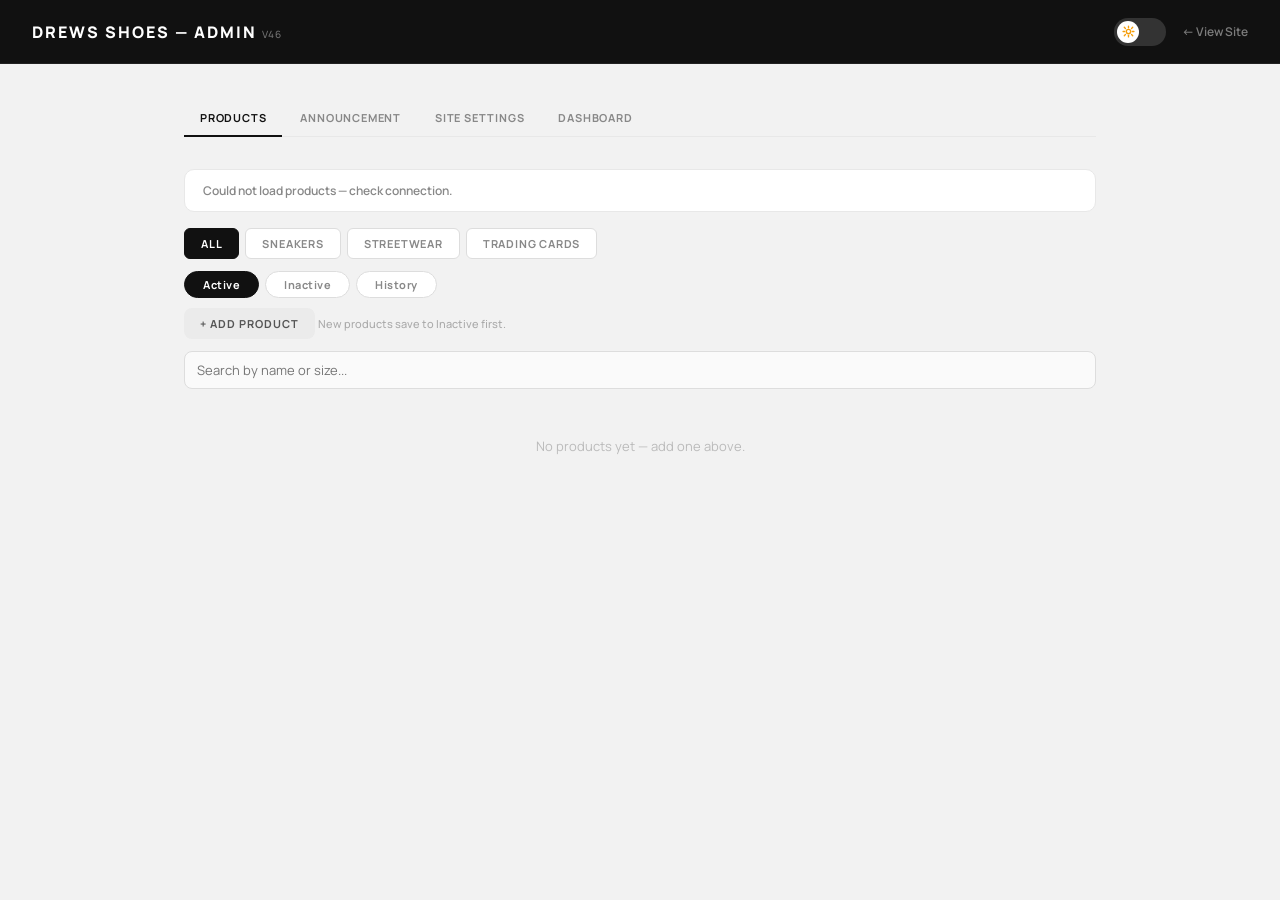
==== commit eba5f412: "Add files via upload" ====
--- a/admin.html
+++ b/admin.html
@@ -226,7 +226,7 @@
       font-family: 'Manrope', sans-serif;
       -webkit-font-smoothing: antialiased;
     }
-    .btn-status.in-stock { background: #f0f0f0; color: #444; border-color: #ddd; }
+    .btn-status.in-stock { background: #f0f0f0; color: #444; border: 1px solid #ddd; }
     .btn-status.in-stock:hover { background: #e4e4e4; border-color: #bbb; }
     [data-theme="dark"] .btn-status.in-stock { background: var(--surface-alt); border-color: var(--border-col); color: var(--text-muted); }
     [data-theme="dark"] .btn-status.in-stock:hover { background: var(--row-selected); border-color: var(--text-muted); color: var(--text); }
@@ -265,12 +265,12 @@
     .bulk-left { font-size: 12px; font-weight: 700; color: var(--bulk-text); letter-spacing: 0.5px; }
     .bulk-actions { display: flex; gap: 8px; flex-wrap: wrap; }
     .bulk-btn {
-      padding: 5px 12px; border-radius: 6px; border: 1px solid var(--border-input);
-      background: #fff; color: #444; cursor: pointer;
+      padding: 5px 12px; border-radius: 6px; border: 1px solid var(--border-col);
+      background: var(--row-bg); color: var(--text-muted); cursor: pointer;
       font-size: 11px; font-weight: 600; font-family: 'Manrope', sans-serif;
       transition: all 0.15s; white-space: nowrap;
     }
-    .bulk-btn:hover { background: #f0f0f0; border-color: #bbb; }
+    .bulk-btn:hover { background: var(--surface-alt); border-color: var(--text-muted); color: var(--text); }
     .bulk-btn.danger { border-color: #fca5a5; color: #dc2626; background: #fff5f5; }
     .bulk-btn.danger:hover { background: #fee2e2; }
 
@@ -486,7 +486,7 @@
 <body>
 
 <header class="header">
-  <h1>DREWS SHOES — Admin <span style="font-size:10px;font-weight:500;opacity:0.4;letter-spacing:1px;">v44</span></h1>
+  <h1>DREWS SHOES — Admin <span style="font-size:10px;font-weight:500;opacity:0.4;letter-spacing:1px;">v46</span></h1>
   <div style="display:flex; align-items:center; gap:16px;">
     <button id="themeToggle" onclick="toggleTheme()" aria-label="Toggle dark mode" style="background:none; border:none; cursor:pointer; padding:0; display:flex; align-items:center;">
       <div id="themeSwitch" style="width:52px; height:28px; border-radius:14px; background:rgba(255,255,255,0.2); display:flex; align-items:center; padding:3px; transition:background 0.25s; position:relative;">
@@ -2352,9 +2352,9 @@
     return name.includes(searchQuery) || size.includes(searchQuery) || meta.includes(searchQuery) || date.includes(searchQuery);
   });
 
-  // Stats
-  const total = archiveData.length;
-  const revenue = archiveData.reduce((a, s) => {
+  // Stats - use baseArchive which is already filtered by currentCategory
+  const total = baseArchive.length;
+  const revenue = baseArchive.reduce((a, s) => {
     const n = parseFloat((s.price || "").replace(/[^0-9.]/g, ""));
     return a + (isNaN(n) ? 0 : n);
   }, 0);
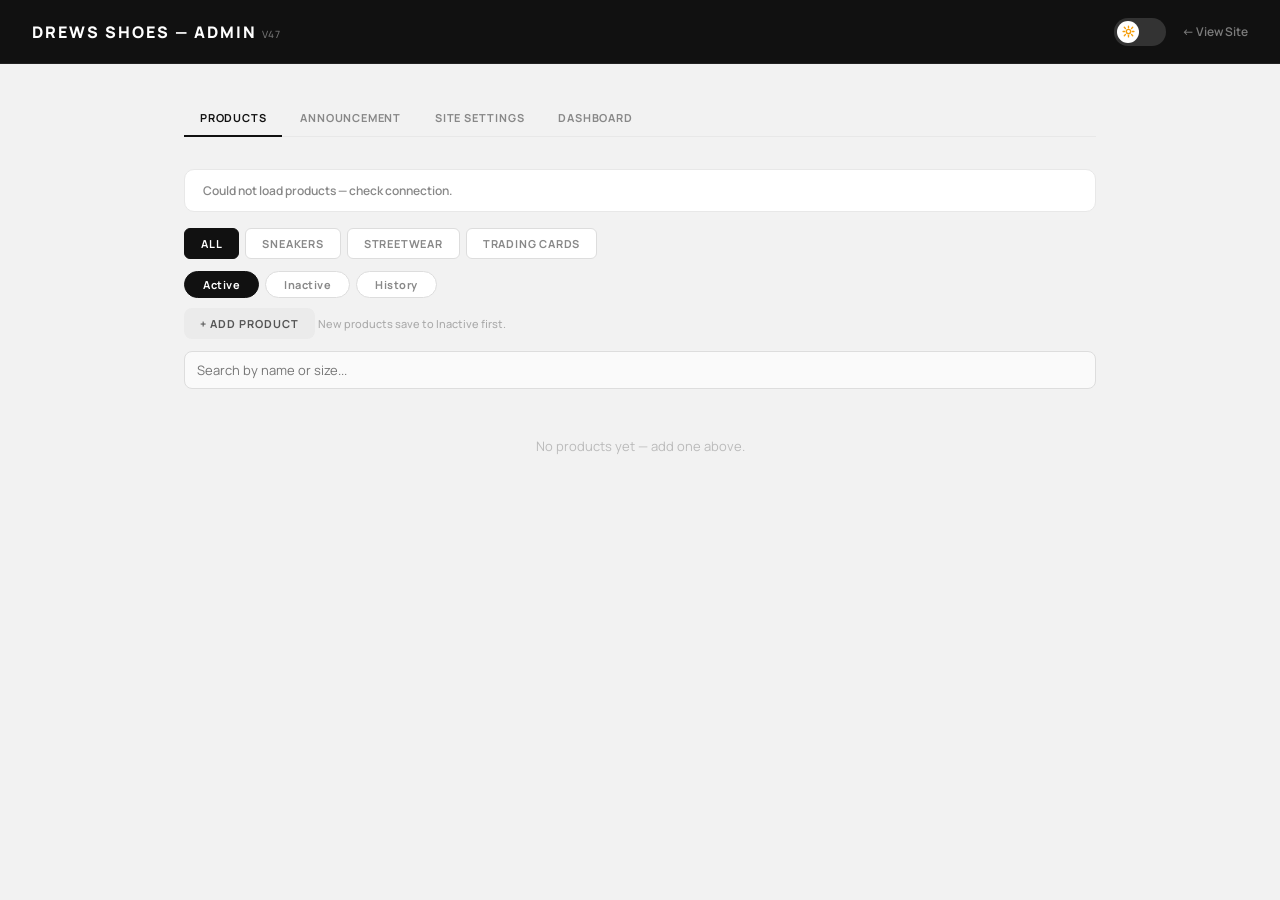
==== commit 4fba892f: "Add files via upload" ====
--- a/admin.html
+++ b/admin.html
@@ -486,7 +486,7 @@
 <body>
 
 <header class="header">
-  <h1>DREWS SHOES — Admin <span style="font-size:10px;font-weight:500;opacity:0.4;letter-spacing:1px;">v46</span></h1>
+  <h1>DREWS SHOES — Admin <span style="font-size:10px;font-weight:500;opacity:0.4;letter-spacing:1px;">v47</span></h1>
   <div style="display:flex; align-items:center; gap:16px;">
     <button id="themeToggle" onclick="toggleTheme()" aria-label="Toggle dark mode" style="background:none; border:none; cursor:pointer; padding:0; display:flex; align-items:center;">
       <div id="themeSwitch" style="width:52px; height:28px; border-radius:14px; background:rgba(255,255,255,0.2); display:flex; align-items:center; padding:3px; transition:background 0.25s; position:relative;">
@@ -1913,7 +1913,7 @@
 
     const allProducts = Object.values(data).flat();
     const total = allProducts.length;
-    const available = allProducts.filter(p => p.status !== "sold" && p.status !== "inactive" && p.stock > 0).length;
+    const available = allProducts.filter(p => p.status === "active" || p.status === "in-stock").length;
     const soldRows = await sbFetch("/rest/v1/sold_archive?select=id");
     const sold = soldRows.length;
     document.getElementById("statTotal").textContent = total + sold;
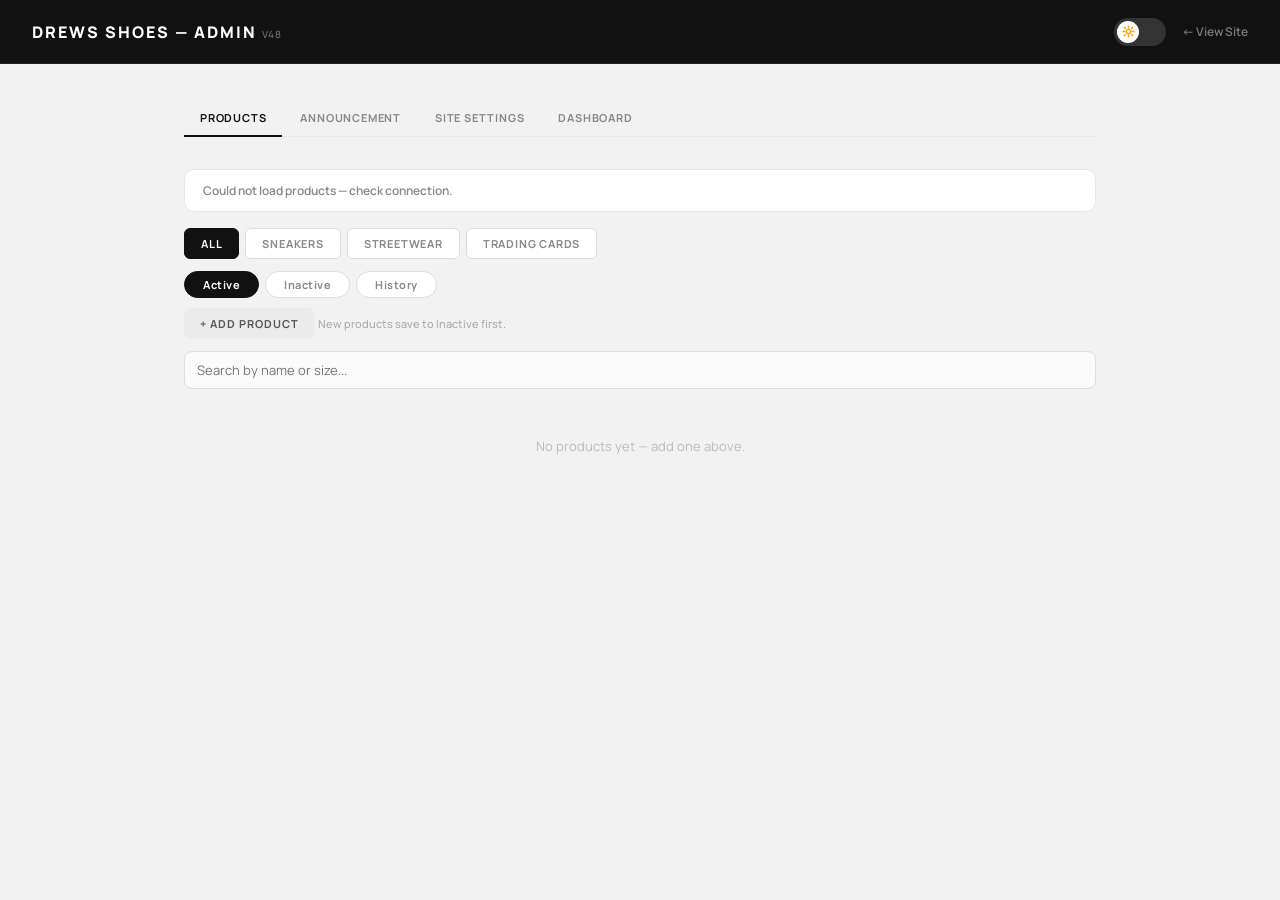
==== commit 8a16e782: "Add files via upload" ====
--- a/admin.html
+++ b/admin.html
@@ -486,7 +486,7 @@
 <body>
 
 <header class="header">
-  <h1>DREWS SHOES — Admin <span style="font-size:10px;font-weight:500;opacity:0.4;letter-spacing:1px;">v47</span></h1>
+  <h1>DREWS SHOES — Admin <span style="font-size:10px;font-weight:500;opacity:0.4;letter-spacing:1px;">v48</span></h1>
   <div style="display:flex; align-items:center; gap:16px;">
     <button id="themeToggle" onclick="toggleTheme()" aria-label="Toggle dark mode" style="background:none; border:none; cursor:pointer; padding:0; display:flex; align-items:center;">
       <div id="themeSwitch" style="width:52px; height:28px; border-radius:14px; background:rgba(255,255,255,0.2); display:flex; align-items:center; padding:3px; transition:background 0.25s; position:relative;">
@@ -635,10 +635,12 @@
     <!-- Site Stats -->
     <div class="card">
       <h2>Site Stats</h2>
-      <div class="stats-grid">
-        <div class="stat-box"><div class="stat-value" id="statTotal">—</div><div class="stat-label">Total Listings</div></div>
-        <div class="stat-box"><div class="stat-value green" id="statAvailable">—</div><div class="stat-label">Available</div></div>
-        <div class="stat-box"><div class="stat-value red" id="statSold">—</div><div class="stat-label">Sold</div></div>
+      <div class="stats-grid" style="grid-template-columns:repeat(3,1fr); margin-bottom:12px;">
+        <div class="stat-box"><div class="stat-value green" id="statActive">—</div><div class="stat-label">Active</div></div>
+        <div class="stat-box"><div class="stat-value" id="statInactive">—</div><div class="stat-label">Inactive</div></div>
+        <div class="stat-box"><div class="stat-value red" id="statSold">—</div><div class="stat-label">History</div></div>
+      </div>
+      <div class="stats-grid" style="grid-template-columns:repeat(3,1fr);">
         <div class="stat-box"><div class="stat-value" id="statSneakers">—</div><div class="stat-label">Sneakers</div></div>
         <div class="stat-box"><div class="stat-value" id="statStreetwear">—</div><div class="stat-label">Streetwear</div></div>
         <div class="stat-box"><div class="stat-value" id="statCards">—</div><div class="stat-label">Trading Cards</div></div>
@@ -1912,12 +1914,12 @@
     rows.forEach(row => { const item = normalize(row); if (data[item.category]) data[item.category].push(item); });
 
     const allProducts = Object.values(data).flat();
-    const total = allProducts.length;
-    const available = allProducts.filter(p => p.status === "active" || p.status === "in-stock").length;
+    const active = allProducts.filter(p => p.status === "active" || p.status === "in-stock").length;
+    const inactive = allProducts.filter(p => p.status === "inactive").length;
     const soldRows = await sbFetch("/rest/v1/sold_archive?select=id");
     const sold = soldRows.length;
-    document.getElementById("statTotal").textContent = total + sold;
-    document.getElementById("statAvailable").textContent = available;
+    document.getElementById("statActive").textContent = active;
+    document.getElementById("statInactive").textContent = inactive;
     document.getElementById("statSold").textContent = sold;
     document.getElementById("statSneakers").textContent = (data.sneakers || []).length;
     document.getElementById("statStreetwear").textContent = (data.streetwear || []).length;
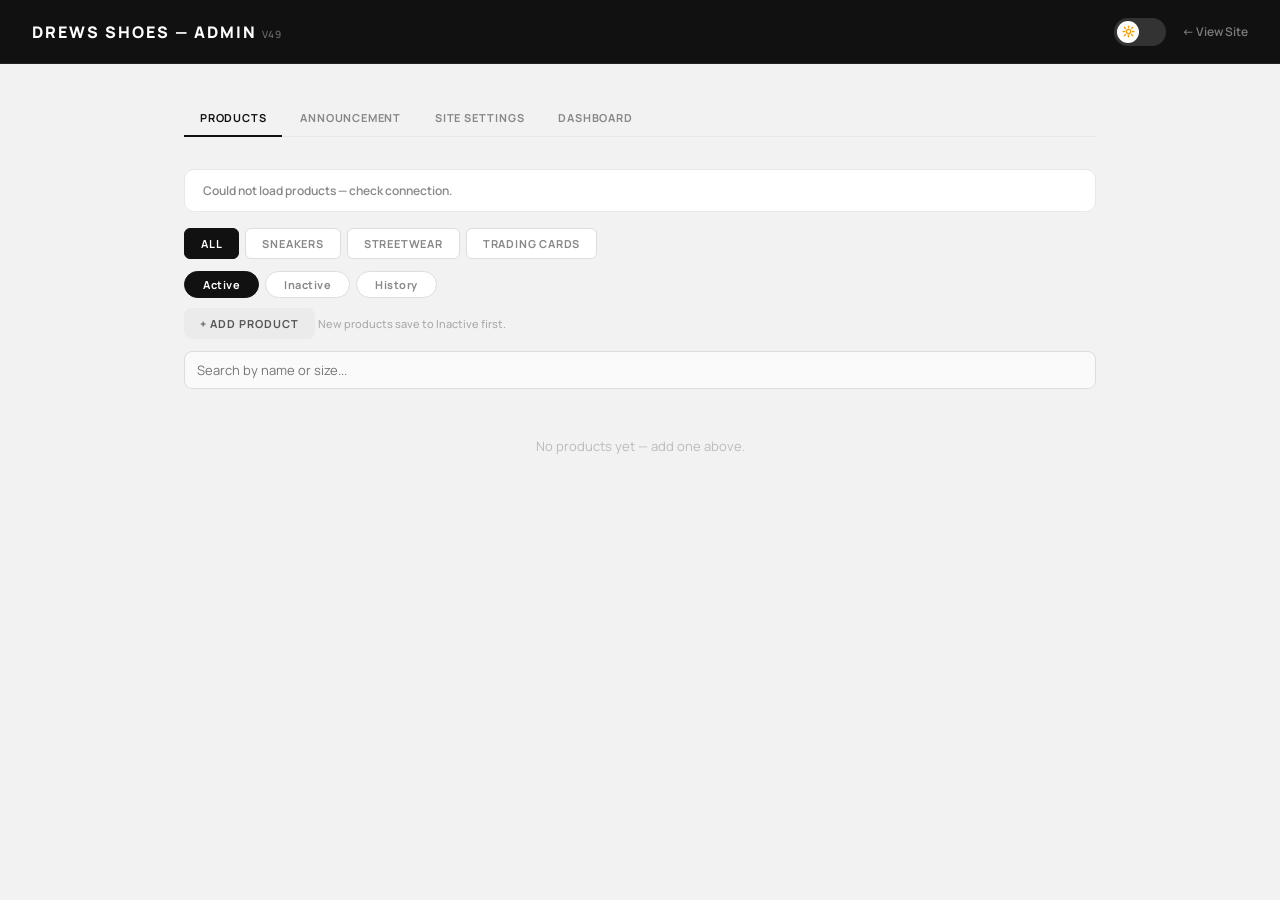
==== commit f417939e: "Add files via upload" ====
--- a/admin.html
+++ b/admin.html
@@ -486,7 +486,7 @@
 <body>
 
 <header class="header">
-  <h1>DREWS SHOES — Admin <span style="font-size:10px;font-weight:500;opacity:0.4;letter-spacing:1px;">v48</span></h1>
+  <h1>DREWS SHOES — Admin <span style="font-size:10px;font-weight:500;opacity:0.4;letter-spacing:1px;">v49</span></h1>
   <div style="display:flex; align-items:center; gap:16px;">
     <button id="themeToggle" onclick="toggleTheme()" aria-label="Toggle dark mode" style="background:none; border:none; cursor:pointer; padding:0; display:flex; align-items:center;">
       <div id="themeSwitch" style="width:52px; height:28px; border-radius:14px; background:rgba(255,255,255,0.2); display:flex; align-items:center; padding:3px; transition:background 0.25s; position:relative;">
@@ -635,16 +635,42 @@
     <!-- Site Stats -->
     <div class="card">
       <h2>Site Stats</h2>
-      <div class="stats-grid" style="grid-template-columns:repeat(3,1fr); margin-bottom:12px;">
-        <div class="stat-box"><div class="stat-value green" id="statActive">—</div><div class="stat-label">Active</div></div>
-        <div class="stat-box"><div class="stat-value" id="statInactive">—</div><div class="stat-label">Inactive</div></div>
-        <div class="stat-box"><div class="stat-value red" id="statSold">—</div><div class="stat-label">History</div></div>
-      </div>
-      <div class="stats-grid" style="grid-template-columns:repeat(3,1fr);">
-        <div class="stat-box"><div class="stat-value" id="statSneakers">—</div><div class="stat-label">Sneakers</div></div>
-        <div class="stat-box"><div class="stat-value" id="statStreetwear">—</div><div class="stat-label">Streetwear</div></div>
-        <div class="stat-box"><div class="stat-value" id="statCards">—</div><div class="stat-label">Trading Cards</div></div>
-      </div>
+      <table id="statsTable" style="width:100%; border-collapse:collapse; font-family:'Manrope',sans-serif; font-size:13px;">
+        <thead>
+          <tr style="border-bottom:2px solid var(--border-col);">
+            <th style="text-align:left; padding:8px 12px; font-size:10px; font-weight:700; letter-spacing:0.8px; text-transform:uppercase; color:var(--text-muted);">Category</th>
+            <th style="text-align:center; padding:8px 12px; font-size:10px; font-weight:700; letter-spacing:0.8px; text-transform:uppercase; color:#16a34a;">Active</th>
+            <th style="text-align:center; padding:8px 12px; font-size:10px; font-weight:700; letter-spacing:0.8px; text-transform:uppercase; color:var(--text-muted);">Inactive</th>
+            <th style="text-align:center; padding:8px 12px; font-size:10px; font-weight:700; letter-spacing:0.8px; text-transform:uppercase; color:#dc2626;">History</th>
+          </tr>
+        </thead>
+        <tbody>
+          <tr style="border-bottom:1px solid var(--border-col);">
+            <td style="padding:10px 12px; font-weight:600; color:var(--text);">Sneakers</td>
+            <td style="text-align:center; padding:10px 12px; font-weight:700; color:var(--text);" id="statSneakersActive">—</td>
+            <td style="text-align:center; padding:10px 12px; font-weight:700; color:var(--text);" id="statSneakersInactive">—</td>
+            <td style="text-align:center; padding:10px 12px; font-weight:700; color:var(--text);" id="statSneakersHistory">—</td>
+          </tr>
+          <tr style="border-bottom:1px solid var(--border-col);">
+            <td style="padding:10px 12px; font-weight:600; color:var(--text);">Streetwear</td>
+            <td style="text-align:center; padding:10px 12px; font-weight:700; color:var(--text);" id="statStreetwearActive">—</td>
+            <td style="text-align:center; padding:10px 12px; font-weight:700; color:var(--text);" id="statStreetwearInactive">—</td>
+            <td style="text-align:center; padding:10px 12px; font-weight:700; color:var(--text);" id="statStreetwearHistory">—</td>
+          </tr>
+          <tr style="border-bottom:1px solid var(--border-col);">
+            <td style="padding:10px 12px; font-weight:600; color:var(--text);">Trading Cards</td>
+            <td style="text-align:center; padding:10px 12px; font-weight:700; color:var(--text);" id="statCardsActive">—</td>
+            <td style="text-align:center; padding:10px 12px; font-weight:700; color:var(--text);" id="statCardsInactive">—</td>
+            <td style="text-align:center; padding:10px 12px; font-weight:700; color:var(--text);" id="statCardsHistory">—</td>
+          </tr>
+          <tr style="background:var(--surface-alt);">
+            <td style="padding:10px 12px; font-weight:700; color:var(--text); font-size:12px; letter-spacing:0.5px; text-transform:uppercase;">Total</td>
+            <td style="text-align:center; padding:10px 12px; font-weight:800; color:#16a34a; font-size:15px;" id="statActive">—</td>
+            <td style="text-align:center; padding:10px 12px; font-weight:800; color:var(--text); font-size:15px;" id="statInactive">—</td>
+            <td style="text-align:center; padding:10px 12px; font-weight:800; color:#dc2626; font-size:15px;" id="statSold">—</td>
+          </tr>
+        </tbody>
+      </table>
       <button class="btn-secondary" style="margin-top:4px;" onclick="loadStats().then(()=>showToast('Stats refreshed!'))">Refresh Stats</button>
     </div>
 
@@ -1914,16 +1940,30 @@
     rows.forEach(row => { const item = normalize(row); if (data[item.category]) data[item.category].push(item); });
 
     const allProducts = Object.values(data).flat();
-    const active = allProducts.filter(p => p.status === "active" || p.status === "in-stock").length;
-    const inactive = allProducts.filter(p => p.status === "inactive").length;
-    const soldRows = await sbFetch("/rest/v1/sold_archive?select=id");
+    const soldRows = await sbFetch("/rest/v1/sold_archive?select=*&order=sold_at.desc");
     const sold = soldRows.length;
-    document.getElementById("statActive").textContent = active;
-    document.getElementById("statInactive").textContent = inactive;
-    document.getElementById("statSold").textContent = sold;
-    document.getElementById("statSneakers").textContent = (data.sneakers || []).length;
-    document.getElementById("statStreetwear").textContent = (data.streetwear || []).length;
-    document.getElementById("statCards").textContent = (data.cards || []).length;
+
+    const isActive = p => p.status === "active" || p.status === "in-stock";
+    const isInactive = p => p.status === "inactive";
+
+    // Per category
+    const cats = { sneakers: data.sneakers || [], streetwear: data.streetwear || [], cards: data.cards || [] };
+    const archiveByCat = { sneakers: 0, streetwear: 0, cards: 0 };
+    soldRows.forEach(r => { if (archiveByCat[r.category] !== undefined) archiveByCat[r.category]++; });
+
+    const set = (id, val) => { const el = document.getElementById(id); if (el) el.textContent = val; };
+    set("statSneakersActive",   cats.sneakers.filter(isActive).length);
+    set("statSneakersInactive", cats.sneakers.filter(isInactive).length);
+    set("statSneakersHistory",  archiveByCat.sneakers);
+    set("statStreetwearActive",   cats.streetwear.filter(isActive).length);
+    set("statStreetwearInactive", cats.streetwear.filter(isInactive).length);
+    set("statStreetwearHistory",  archiveByCat.streetwear);
+    set("statCardsActive",   cats.cards.filter(isActive).length);
+    set("statCardsInactive", cats.cards.filter(isInactive).length);
+    set("statCardsHistory",  archiveByCat.cards);
+    set("statActive",   allProducts.filter(isActive).length);
+    set("statInactive", allProducts.filter(isInactive).length);
+    set("statSold",     sold);
   } catch(e) { console.error("Stats error:", e); }
 }
 
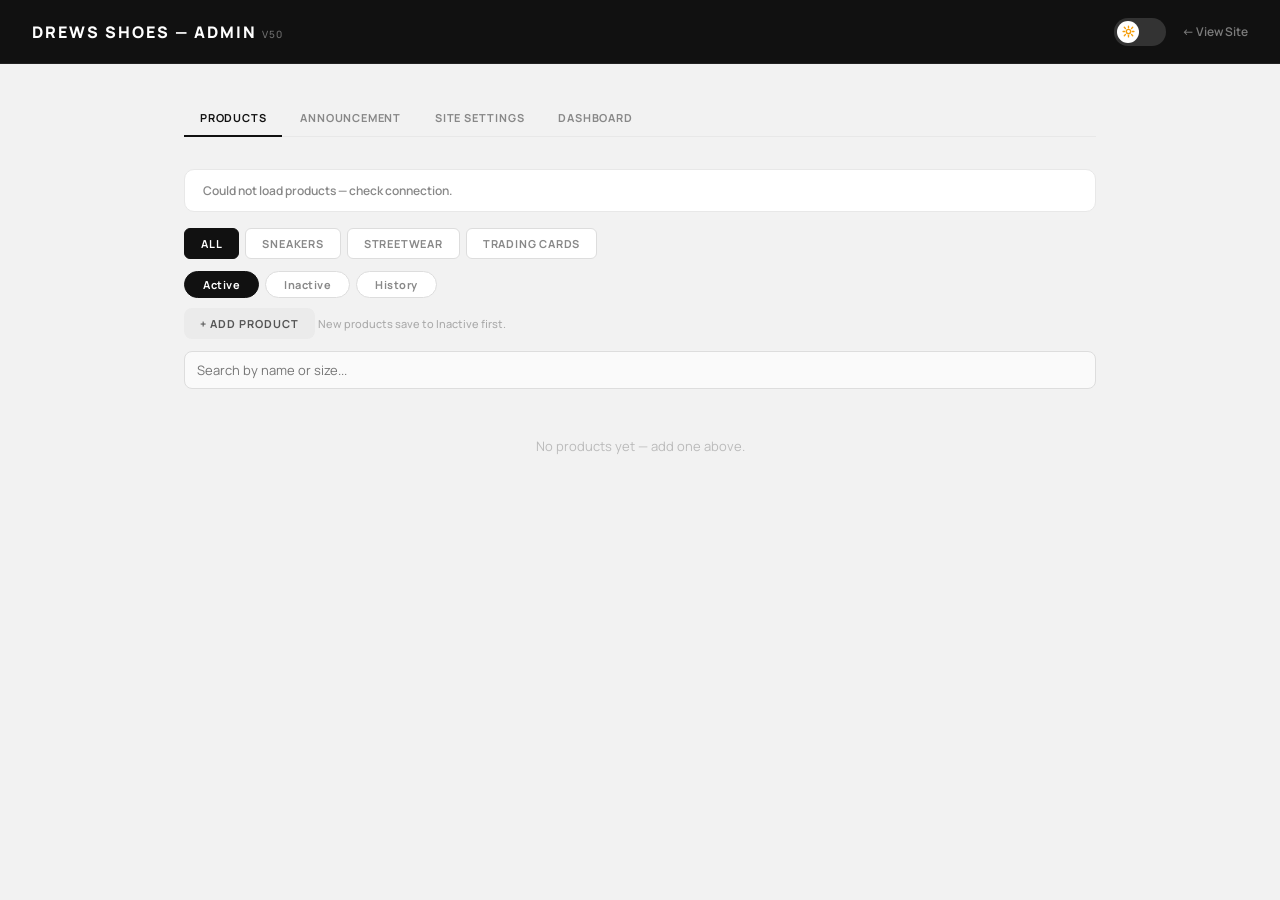
==== commit b9d0cb56: "Add files via upload" ====
--- a/admin.html
+++ b/admin.html
@@ -486,7 +486,7 @@
 <body>
 
 <header class="header">
-  <h1>DREWS SHOES — Admin <span style="font-size:10px;font-weight:500;opacity:0.4;letter-spacing:1px;">v49</span></h1>
+  <h1>DREWS SHOES — Admin <span style="font-size:10px;font-weight:500;opacity:0.4;letter-spacing:1px;">v50</span></h1>
   <div style="display:flex; align-items:center; gap:16px;">
     <button id="themeToggle" onclick="toggleTheme()" aria-label="Toggle dark mode" style="background:none; border:none; cursor:pointer; padding:0; display:flex; align-items:center;">
       <div id="themeSwitch" style="width:52px; height:28px; border-radius:14px; background:rgba(255,255,255,0.2); display:flex; align-items:center; padding:3px; transition:background 0.25s; position:relative;">
@@ -908,6 +908,10 @@
         <input type="text" id="bulkEditImage" placeholder="images/products/filename.jpg">
       </div>
       <div class="form-group full">
+        <label>Additional Images (one per line)</label>
+        <textarea id="bulkEditImages" rows="3" style="resize:vertical;" placeholder="images/products/shoe-side.jpg&#10;images/products/shoe-sole.jpg"></textarea>
+      </div>
+      <div class="form-group full">
         <label>Stripe Payment Link</label>
         <input type="text" id="bulkEditStripe" placeholder="https://buy.stripe.com/...">
       </div>
@@ -1318,6 +1322,7 @@
             : `<div class="form-group"><label>Size / Description</label><input type="text" id="edit-meta-${item.id}" value="${(item.meta || '').replace(/"/g, '&quot;')}"></div>`}
           <div class="form-group"><label>Price</label><input type="text" id="edit-price-${item.id}" value="${item.price}"></div>
           <div class="form-group full"><label>Image URL</label><input type="text" id="edit-image-${item.id}" value="${item.image}"></div>
+          <div class="form-group full"><label>Additional Images (one per line)</label><textarea id="edit-images-${item.id}" rows="3" style="resize:vertical;">${(item.images && item.images.length > 1 ? item.images.slice(1) : []).join('\n')}</textarea></div>
           <div class="form-group full"><label>Stripe Payment Link</label><input type="text" id="edit-stripe-${item.id}" value="${item.stripeLink || ''}" placeholder="https://buy.stripe.com/..."></div>
         </div>
         <div style="display:flex; gap:8px; margin-top:16px;">
@@ -1446,7 +1451,7 @@
 function openBulkEditModal() {
   if (!selectedIds.size) return;
   document.getElementById("bulkEditCount").textContent = selectedIds.size;
-  ["bulkEditName","bulkEditSize","bulkEditMeta","bulkEditPrice","bulkEditImage","bulkEditStripe"]
+  ["bulkEditName","bulkEditSize","bulkEditMeta","bulkEditPrice","bulkEditImage","bulkEditImages","bulkEditStripe"]
     .forEach(id => { const el = document.getElementById(id); if (el) el.value = ""; });
   const isSneakerCat = currentCategory === "sneakers";
   const hasMultiCat = currentCategory === "all";
@@ -1475,7 +1480,14 @@
   const basePayload = {};
   if (nameVal) basePayload.name = nameVal;
   if (priceVal) basePayload.price = priceVal;
-  if (imageVal) { basePayload.image = imageVal; basePayload.images = JSON.stringify([imageVal]); }
+  const bulkExtraImages = document.getElementById("bulkEditImages") ? 
+    document.getElementById("bulkEditImages").value.split("\n").map(s => s.trim()).filter(Boolean) : [];
+  if (imageVal) { 
+    basePayload.image = imageVal; 
+    basePayload.images = JSON.stringify([imageVal, ...bulkExtraImages]); 
+  } else if (bulkExtraImages.length) {
+    basePayload.images = JSON.stringify(bulkExtraImages);
+  }
   if (stripeVal) basePayload.stripe_link = stripeVal;
   if (!Object.keys(basePayload).length && !sizeVal && !metaVal) { showToast("No changes to save"); return; }
   closeBulkEditModal();
@@ -1797,13 +1809,16 @@
   const priceInput = document.getElementById("edit-price-" + id).value.trim().replace(/[^0-9.]/g, "");
   const price = priceInput ? "$" + formatPrice(priceInput) : document.getElementById("edit-price-" + id).value.trim();
   const image = document.getElementById("edit-image-" + id).value.trim();
+  const extraImagesEl = document.getElementById("edit-images-" + id);
+  const extraImages = extraImagesEl ? extraImagesEl.value.split("\n").map(s => s.trim()).filter(Boolean) : [];
+  const allImages = image ? [image, ...extraImages] : extraImages;
   const stripeVal = document.getElementById("edit-stripe-" + id).value.trim();
-  const payload = { name, price, image, images: JSON.stringify(image ? [image] : []), stripe_link: stripeVal || null, status: item.status };
+  const payload = { name, price, image, images: JSON.stringify(allImages), stripe_link: stripeVal || null, status: item.status };
   if (item.category === "sneakers") payload.size = parseFloat(document.getElementById("edit-size-" + id).value) || item.size;
   else payload.meta = document.getElementById("edit-meta-" + id).value.trim();
   try {
     await sbFetch(`/rest/v1/products?id=eq.${id}`, { method: "PATCH", body: JSON.stringify(payload) });
-    Object.assign(item, { name, price, image, images: [image], stripeLink: stripeVal || null });
+    Object.assign(item, { name, price, image, images: allImages, stripeLink: stripeVal || null });
     if (payload.size) item.size = payload.size;
     if (payload.meta !== undefined) item.meta = payload.meta;
     hideWorking("row-" + id); closeEdit_id(id); renderList(); showToast("Saved!");
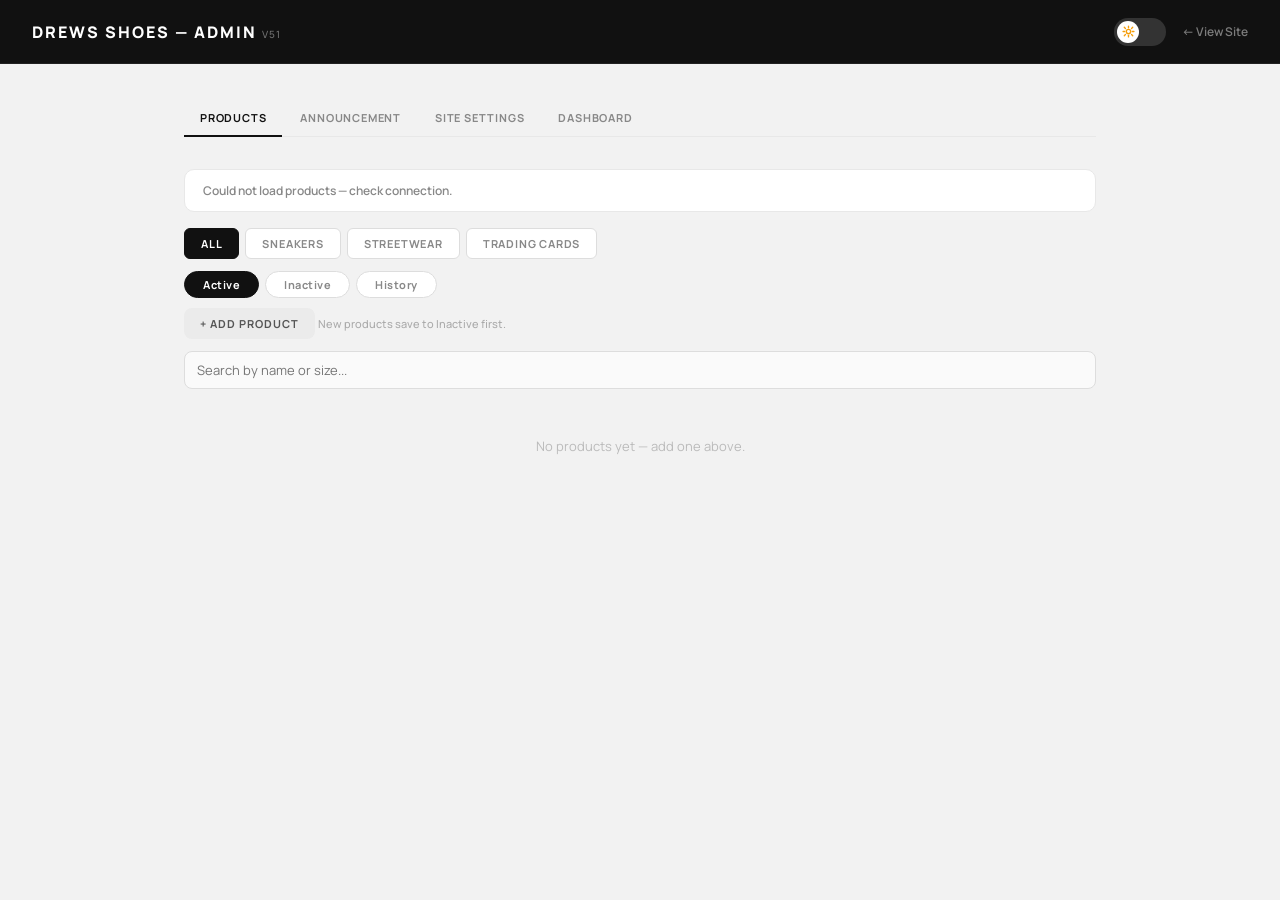
==== commit 56113342: "Add files via upload" ====
--- a/admin.html
+++ b/admin.html
@@ -486,7 +486,7 @@
 <body>
 
 <header class="header">
-  <h1>DREWS SHOES — Admin <span style="font-size:10px;font-weight:500;opacity:0.4;letter-spacing:1px;">v50</span></h1>
+  <h1>DREWS SHOES — Admin <span style="font-size:10px;font-weight:500;opacity:0.4;letter-spacing:1px;">v51</span></h1>
   <div style="display:flex; align-items:center; gap:16px;">
     <button id="themeToggle" onclick="toggleTheme()" aria-label="Toggle dark mode" style="background:none; border:none; cursor:pointer; padding:0; display:flex; align-items:center;">
       <div id="themeSwitch" style="width:52px; height:28px; border-radius:14px; background:rgba(255,255,255,0.2); display:flex; align-items:center; padding:3px; transition:background 0.25s; position:relative;">
@@ -812,7 +812,14 @@
         <select id="inputStatus"><option value="inactive">Inactive</option></select>
       </div>
     </div>
-    <div style="display:flex; gap:10px; margin-top:20px;">
+    <div style="display:flex; align-items:center; gap:16px; margin-top:20px; flex-wrap:wrap;">
+      <div style="display:flex; align-items:center; gap:8px;">
+        <label style="font-size:12px; font-weight:600; color:var(--text-muted); white-space:nowrap;">Quantity</label>
+        <input type="number" id="inputQuantity" value="1" min="1" max="10"
+          style="width:60px; padding:8px 10px; border:1px solid var(--border-input); border-radius:8px;
+          background:var(--input-bg); color:var(--text); font-family:'Manrope',sans-serif; font-size:13px; text-align:center;">
+        <span style="font-size:11px; color:var(--text-faint);">max 10</span>
+      </div>
       <button class="btn-primary" onclick="addProduct()">Add Product</button>
       <button class="btn-secondary" onclick="closeAddProductModal()">Cancel</button>
     </div>
@@ -1132,6 +1139,7 @@
 
 function closeAddProductModal() {
   document.getElementById("addProductModal").classList.remove("active");
+  const qEl = document.getElementById("inputQuantity"); if (qEl) qEl.value = 1;
   clearForm();
 }
 
@@ -1147,6 +1155,13 @@
 }
 
 async function addProduct() {
+  const quantityEl = document.getElementById("inputQuantity");
+  const quantity = Math.min(parseInt(quantityEl ? quantityEl.value : 1) || 1, 10);
+  if (quantityEl && parseInt(quantityEl.value) > 10) {
+    showToast("Max quantity is 10 at a time");
+    quantityEl.value = 10;
+    return;
+  }
   const name = document.getElementById("inputName").value.trim();
   const priceRaw = document.getElementById("inputPrice").value.trim().replace(/[^0-9.]/g, "");
   const price = priceRaw ? "$" + formatPrice(priceRaw) : "";
@@ -1170,15 +1185,17 @@
 
   showWorking();
   try {
-    const rows = await sbFetch("/rest/v1/products", { method: "POST", body: JSON.stringify(payload) });
     const addedCat = payload.category;
     if (!data[addedCat]) data[addedCat] = [];
-    data[addedCat].push(normalize(rows[0]));
+    for (let i = 0; i < quantity; i++) {
+      const rows = await sbFetch("/rest/v1/products", { method: "POST", body: JSON.stringify(payload) });
+      data[addedCat].push(normalize(rows[0]));
+    }
     hideWorking();
     closeAddProductModal();
     updatePillCounts();
     renderList();
-    showToast("Product added to Inactive listings!");
+    showToast(quantity > 1 ? `${quantity} products added to Inactive!` : "Product added to Inactive listings!");
   } catch(e) { hideWorking(); showToast("Failed to add product"); console.error(e); }
 }
 
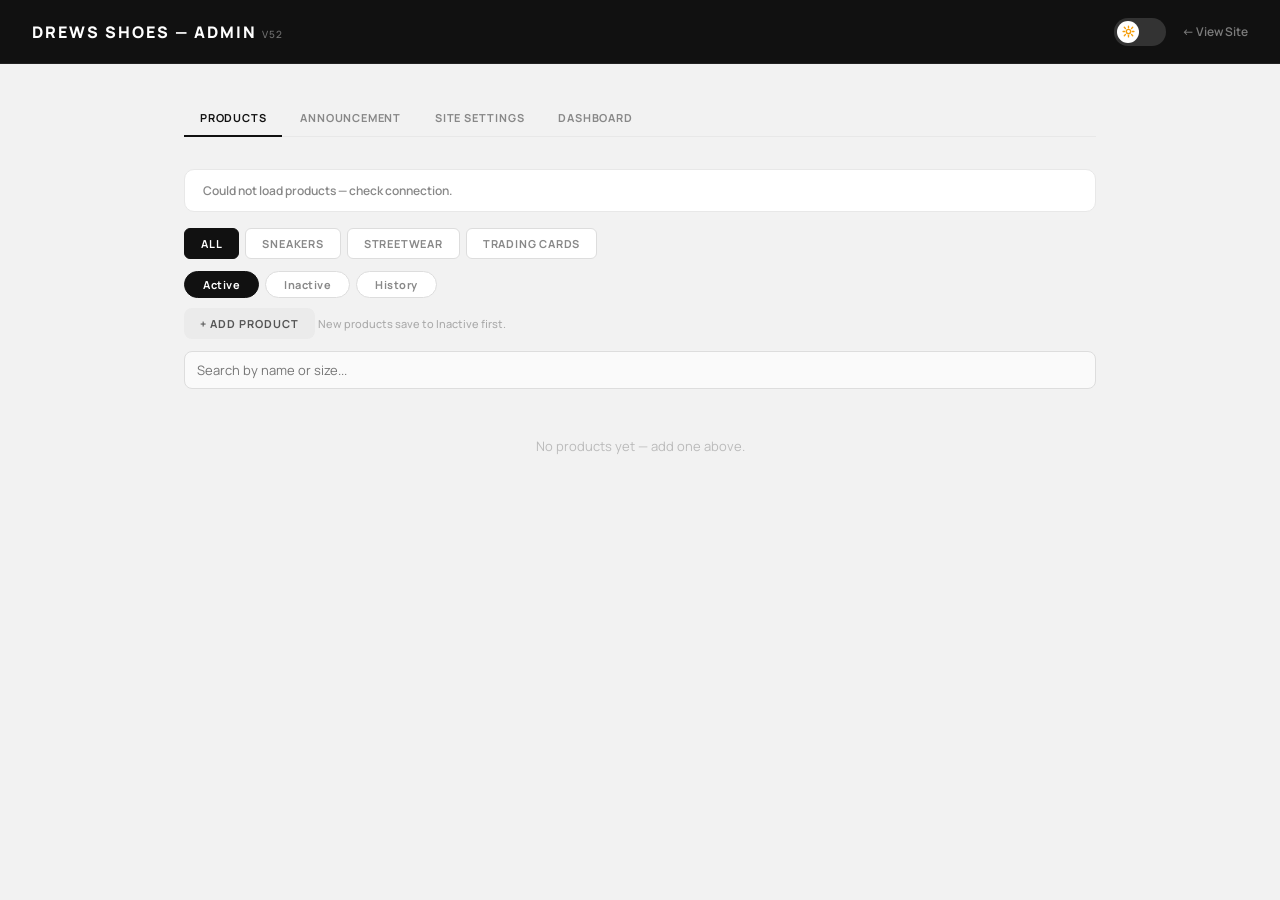
==== commit b4e64c70: "Add files via upload" ====
--- a/admin.html
+++ b/admin.html
@@ -486,7 +486,7 @@
 <body>
 
 <header class="header">
-  <h1>DREWS SHOES — Admin <span style="font-size:10px;font-weight:500;opacity:0.4;letter-spacing:1px;">v51</span></h1>
+  <h1>DREWS SHOES — Admin <span style="font-size:10px;font-weight:500;opacity:0.4;letter-spacing:1px;">v52</span></h1>
   <div style="display:flex; align-items:center; gap:16px;">
     <button id="themeToggle" onclick="toggleTheme()" aria-label="Toggle dark mode" style="background:none; border:none; cursor:pointer; padding:0; display:flex; align-items:center;">
       <div id="themeSwitch" style="width:52px; height:28px; border-radius:14px; background:rgba(255,255,255,0.2); display:flex; align-items:center; padding:3px; transition:background 0.25s; position:relative;">
@@ -818,7 +818,7 @@
         <input type="number" id="inputQuantity" value="1" min="1" max="10"
           style="width:60px; padding:8px 10px; border:1px solid var(--border-input); border-radius:8px;
           background:var(--input-bg); color:var(--text); font-family:'Manrope',sans-serif; font-size:13px; text-align:center;">
-        <span style="font-size:11px; color:var(--text-faint);">max 10</span>
+        <span style="font-size:11px; color:var(--text-faint);">Creates this many separate listings — max 10</span>
       </div>
       <button class="btn-primary" onclick="addProduct()">Add Product</button>
       <button class="btn-secondary" onclick="closeAddProductModal()">Cancel</button>
